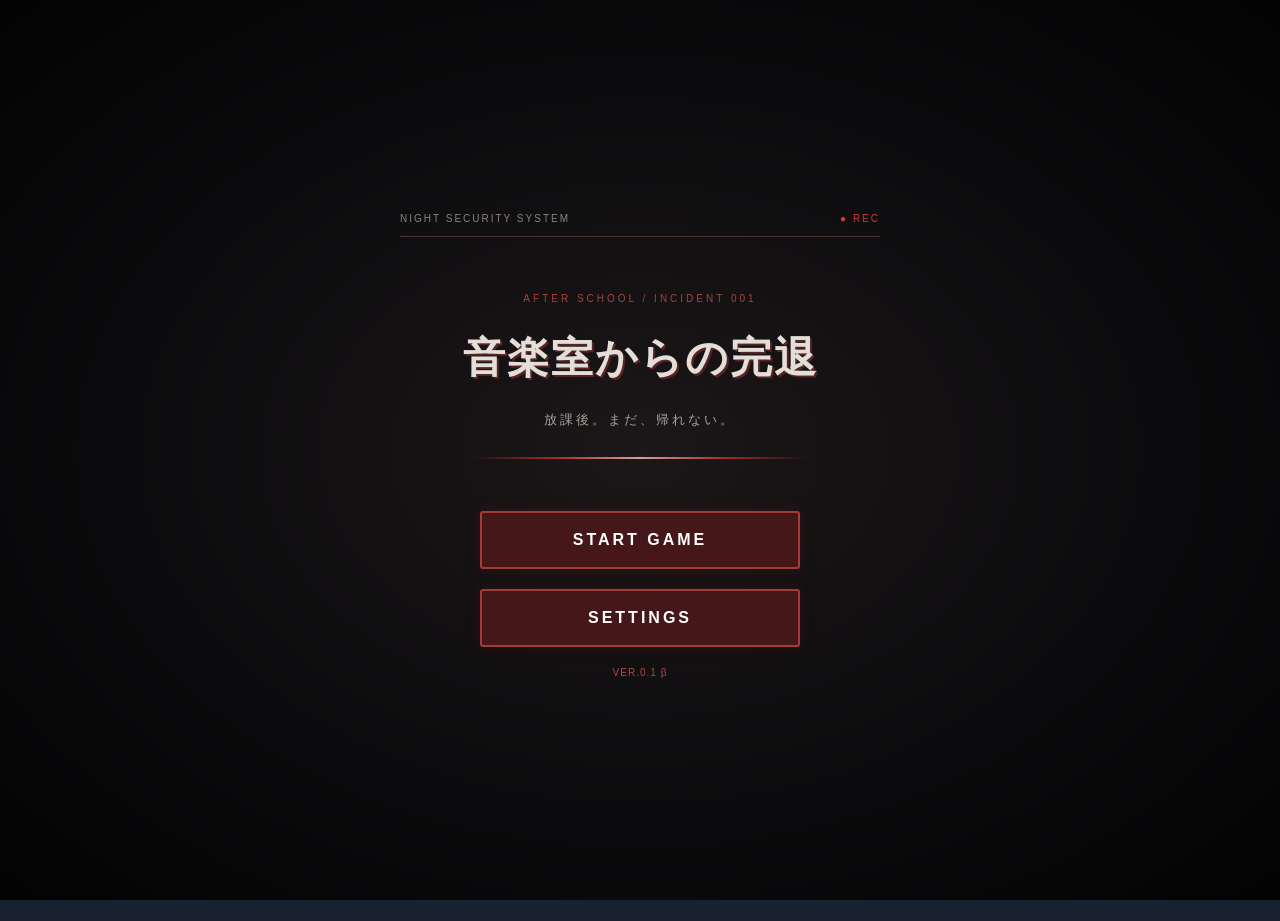
==== index.html @ 1cfb4c9e "Release ver.0.1" ====
<!DOCTYPE html>
<html lang="ja">
<head>
  <meta charset="UTF-8">
  <meta name="viewport" content="width=device-width, initial-scale=1.0">
  <title>音楽室からの完退</title>
  <link rel="stylesheet" href="style.css">
</head>
<body>

  <!-- タイトル画面 -->
  <section id="title-screen">
    <div class="title-content">
      <div class="security-header">
        <span>NIGHT SECURITY SYSTEM</span>
        <span class="rec">● REC</span>
      </div>

      <div class="title-main">
        <p class="incident">AFTER SCHOOL / INCIDENT 001</p>
        <h1 data-i18n="title">音楽室からの完退</h1>
        <p class="subtitle" data-i18n="subtitle">
          放課後。まだ、帰れない。
        </p>
        <div class="red-line"></div>
      </div>

      <button id="to-instructions-button" data-i18n="start">
        START GAME
      </button>
      <button id="settings-button">SETTINGS</button>

      <p class="version">VER.0.1 β</p>
    </div>
  </section>

  <!-- 操作説明画面 -->
  <section id="instructions-screen" style="display:none">
    <div class="title-content">
      <div class="security-header">
        <span data-i18n="briefing">MISSION BRIEFING</span>
        <span class="rec">● REC</span>
      </div>

      <div class="title-main">
        <p class="incident">MISSION 001 / AFTER SCHOOL</p>
        <h1 data-i18n="mission">退校準備</h1>
        <p class="subtitle" data-i18n="missionSubtitle">
          校内の確認を完了せよ。
        </p>
        <div class="red-line"></div>
      </div>

      <div class="warning-box">
        <p class="warning-title" data-i18n="controlsTitle">
          【操作方法】
        </p>
        <p data-i18n="moveHelp">◀ ▶：移動</p>
        <p data-i18n="inspectHelp">調べる：設備の不備を確認</p>
        <p data-i18n="fixHelp">不備を直す：見つけた不備を修正</p>
        <p data-i18n="goalHelp">目標：すべての不備を解消して玄関へ</p>
      </div>

      <button id="start-button" data-i18n="begin">
        ▶ GAME START
      </button>
      <p class="version">VER.0.1 β / GOOD LUCK</p>
    </div>
  </section>

  <!-- 設定画面 -->
  <section id="settings-screen" style="display:none">
    <div class="title-content">
      <div class="security-header">
        <span>NIGHT SECURITY SYSTEM</span>
        <span class="rec">● REC</span>
      </div>

      <h1>SETTINGS</h1>
      <p data-i18n="languageLabel">LANGUAGE / 言語</p>

      <div class="language-buttons">
        <button id="japanese-button">日本語</button>
        <button id="english-button">English</button>
      </div>

      <p id="language-status"></p>
      <button id="back-to-title-button" data-i18n="back">
        BACK
      </button>
    </div>
  </section>

  <!-- ゲーム本編 -->
  <main class="game">
    <h1 data-i18n="gameTitle">完退</h1>
    <div id="timer">残り時間：05:00</div>
    <p id="message" data-i18n="initialMessage">
      音楽室。設備を確認して、完退を目指そう。
    </p>

    <!-- 教室 -->
    <div class="room music-room" id="room">
      <div class="equipment window" id="window">
        <img id="window-image"
             src="assets/window_open.png" alt="開いている窓">
      </div>

      <div class="equipment light" id="light">
        <img id="light-image"
             src="assets/light.png" alt="電気">
      </div>

      <div class="desk" id="desk">
        <img id="desk-image"
             src="assets/desk_false.png" alt="机と椅子">
      </div>

      <div class="player" id="player">
        <img src="assets/player.png" alt="プレイヤー">
      </div>
    </div>

    <!-- 廊下 -->
    <div id="hallway-scene" hidden>
      <div id="hallway-viewport">
        <div id="hallway-world">
          <div class="entrance" id="entrance">
            <span data-i18n="entrance">玄関</span>
          </div>

          <div class="hall-door" style="left:250px">
            <span data-i18n="classroom1">普通教室1</span>
          </div>
          <div class="hall-door" style="left:600px">
            <span data-i18n="classroom2">普通教室2</span>
          </div>
          <div class="hall-door" style="left:950px">
            <span data-i18n="classroom3">普通教室3</span>
          </div>

          <div id="hall-player">
            <img src="assets/player.png" alt="プレイヤー">
          </div>
        </div>
      </div>
    </div>

    <!-- エリア移動 -->
    <div class="area-controls">
      <button id="enter-hallway" data-i18n="toHallway">
        廊下へ出る
      </button>
      <button id="enter-classroom" hidden data-i18n="enterClassroom">
        教室に入る
      </button>
      <button id="exit-school-button" hidden data-i18n="exitSchool">
        玄関から完退する
      </button>
      <button id="restart-button" hidden data-i18n="restart">
        もう一度プレイ
      </button>
    </div>

    <!-- 移動 -->
    <div class="controls">
      <button id="left-button" data-i18n="left">◀ 左</button>
      <button id="right-button" data-i18n="right">右 ▶</button>
    </div>

    <button id="inspect-button" class="inspect" data-i18n="inspect">
      調べる
    </button>
    <button id="fix-button" class="fix" hidden data-i18n="fix">
      不備を直す
    </button>

    <p id="result"></p>
  </main>

  <script src="script.js"></script>
</body>
</html>
---- style.css ----
* {
  box-sizing: border-box;
}

body {
  margin: 0;
  min-height: 100vh;
  background: #18212f;
  color: white;
  font-family: sans-serif;
}

.game {
  width: 92%;
  max-width: 500px;
  margin: 20px auto;
  text-align: center;
}

h1 {
  color: #f4d58d;
}
  
.room {
  height: 280px;
  min-height: 280px;
  max-height: 280px;
  position: relative;
  overflow: hidden;

  /* 壁・床・境目 */
  background:
    linear-gradient(
      to bottom,
      transparent 0 69%,
      #8b6547 69% 71%,
      transparent 71%
    ),
    linear-gradient(
      to bottom,
      #e8dfce 0 70%,
      #c99b70 70% 100%
    );

  border: 5px solid #8b6b45;
  border-radius: 8px;
  flex-shrink: 0;
}

.equipment {
  position: absolute;
  top: 200px;
  display: flex;
  flex-direction: column;
  gap: 6px;
  width: 80px;
  padding: 10px 4px;
  border: 2px solid #4b5563;
  border-radius: 6px;
  background: #f8fafc;
  color: #18212f;
  font-weight: bold;
}

.window {
  left: 5%;
  top: 60px;
  width: 128px;
  padding: 0;
  border: none;
  border-radius: 0;
  background: transparent;
}

.window img {
  display: block;
  width: 128px;
  height: 128px;
  object-fit: contain;
  image-rendering: pixelated;
}

.light {
  right: 0%;
  top: 90px;
  width: 110px;
  padding: 0;
  border: none;
  border-radius: 0;
  background: transparent;
}

.light img {
  display: block;
  width: 64px;
  height: 64px;
  object-fit: contain;
  image-rendering: pixelated;
}

.desk {
  position: absolute;
  top: 135px;
  left: 30%;
  padding: 15px;
  border-radius: 5px;
}

.desk img {
  display: block;
  width: 60%;
  height: 60%;
  object-fit: contain;
}

.player {
  position: absolute;
  bottom: 0;
  left: 0;
  width: 64px;
  height: 64px;
  transform-origin: center;
  will-change: transform;
  user-select: none;
  -webkit-user-select: none;
}

.player img {
  display: block;
  width: 100%;
  height: 100%;
  image-rendering: pixelated;
  pointer-events: none;
}

.controls {
  display: flex;
  gap: 12px;
  margin: 12px 0;
}

button {
  min-height: 48px;
  padding: 12px;
  border: none;
  border-radius: 8px;
  background: #e6b85c;
  color: #18212f;
  font-size: 16px;
  font-weight: bold;
  touch-action: none;
}

.controls button {
  flex: 1;
}

.inspect,
.fix {
  width: 100%;
  margin-top: 8px;
}

.inspect {
  background: #8bd3dd;
}

.fix {
  background: #a7e3a1;
}

button:disabled {
  opacity: 0.5;
}

/* 歩いているときのアニメーション */
.player.walking {
  animation: walk 0.22s infinite alternate ease-in-out;
}

@keyframes walk {
  from {
    translate: 0 0;
  }
  to {
    translate: 0 -5px;
  }
}

/* 消灯したとき、教室全体を少し暗くする */
.room.dark {
  filter: brightness(0.7);
}

/* 消灯した電気も暗くする */
.light img.off {
  filter: brightness(0.7);
}

/* 電気を消したら机も暗くする */
.room.dark .desk img {
  filter: brightness(0.7);
}

.room-switch {
  display: flex;
  align-items: center;
  justify-content: space-between;
  gap: 6px;
  margin: 10px 0;
}

.room-switch button {
  flex: 1;
  padding: 8px 4px;
  font-size: 13px;
}

#room-name {
  white-space: nowrap;
  font-weight: bold;
}

/* 廊下の画面 */
#hallway-scene[hidden] {
  display: none;
}

#hallway-viewport {
  width: 100%;
  height: 280px;
  overflow: hidden;
  position: relative;
  border: 5px solid #8b6b45;
  border-radius: 8px;
  background: #e8dfce;
}

/* 横に長い廊下 */
#hallway-world {
  position: relative;
  width: 1400px;
  height: 100%;
  background:
    linear-gradient(
      to bottom,
      #e8dfce 0 68%,
      #8b6547 68% 71%,
      #c99b70 71% 100%
    );
}

/* 教室の入口 */
.hall-door {
  position: absolute;
  top: 55px;
  width: 100px;
  height: 135px;
  border: 5px solid #805b3a;
  border-bottom: 10px solid #805b3a;
  background: #b78b60;
  display: flex;
  align-items: center;
  justify-content: center;
  text-align: center;
}

/* 入口のラベル */
.hall-door span {
  font-size: 12px;
  font-weight: bold;
  color: #18212f;
}

/* 廊下のプレイヤー */
#hall-player {
  position: absolute;
  left: 30px;
  bottom: 0;
  width: 64px;
  height: 64px;
  z-index: 2;
  will-change: transform;
}

#hall-player img {
  width: 100%;
  height: 100%;
  display: block;
  image-rendering: pixelated;
  pointer-events: none;
}

/* 廊下の歩行アニメーション */
#hall-player.walking {
  animation: walk 0.22s infinite alternate ease-in-out;
}

.area-controls {
  display: flex;
  gap: 8px;
  margin: 10px 0;
}

.area-controls button {
  flex: 1;
  font-size: 14px;
}

/* ボタン用のスペースを常に確保する */
.area-controls {
  display: flex;
  gap: 8px;
  margin: 10px 0;
  min-height: 44px;
  align-items: flex-start;
}

/* 非表示でもボタンの場所を残す */
.area-controls button[hidden] {
  display: block;
  visibility: hidden;
  pointer-events: none;
}

/* ボタンの高さをそろえる */
.area-controls button {
  flex: 1;
  min-height: 44px;
  box-sizing: border-box;
}


/* 教室の出口 */
#classroom-door {
  position: absolute;
  right: 12px;
  bottom: 0;
  width: 52px;
  height: 100px;
  box-sizing: border-box;
  background: #9b7048;
  border: 4px solid #67452f;
  border-bottom: 0;
  display: flex;
  align-items: center;
  justify-content: center;
  z-index: 1;
  pointer-events: none;
}

#classroom-door span {
  color: #fff0d5;
  font-size: 11px;
  font-weight: bold;
  writing-mode: vertical-rl;
}

/* 音楽室の基本背景 */
.room.music-room {
  background:
    linear-gradient(
      to bottom,
      transparent 0 69%,
      #72533f 69% 71%,
      transparent 71%
    ),
    linear-gradient(
      to bottom,
      #d8d5c9 0 70%,
      #a9805d 70% 100%
    );
}

/* 玄関 */
.entrance {
  position: absolute;
  left: 1240px;
  top: 45px;
  width: 110px;
  height: 145px;
  border: 5px solid #60452f;
  border-bottom: 10px solid #60452f;
  background: #8b6547;
  display: flex;
  align-items: center;
  justify-content: center;
  text-align: center;
  box-sizing: border-box;
}

.entrance span {
  color: #fff4d6;
  font-size: 16px;
  font-weight: bold;
}

/* ===== ホラー風タイトル画面 ===== */

#title-screen {
  position: fixed;
  inset: 0;
  z-index: 9999;

  display: flex;
  align-items: center;
  justify-content: center;

  box-sizing: border-box;
  padding: 24px;
  overflow-y: auto;

  background:
    radial-gradient(
      ellipse at center,
      #1c1718 0%,
      #0b0b0d 58%,
      #030304 100%
    );

  color: #e8e5df;
}

.title-content {
  width: 100%;
  max-width: 480px;
  margin: auto;
  font-family: sans-serif;
}

/* 上部の監視システム表示 */

.security-header {
  display: flex;
  justify-content: space-between;
  align-items: center;

  padding-bottom: 12px;
  border-bottom: 1px solid #493031;

  color: #88847f;
  font-size: 10px;
  letter-spacing: 2px;
}

.rec {
  color: #d33b35;
  animation: rec-blink 1.5s infinite;
}

@keyframes rec-blink {
  50% {
    opacity: 0.35;
  }
}

/* タイトル */

.title-main {
  text-align: center;
  padding: 46px 0 32px;
}

.incident {
  color: #a8433d;
  font-size: 10px;
  letter-spacing: 3px;
}

#title-screen h1 {
  margin: 22px 0;
  font-size: clamp(28px, 8vw, 42px);
  line-height: 1.5;
  letter-spacing: 2px;
  font-weight: 900;

  color: #e3dfd8;
  text-shadow: 2px 2px 0 #572323;
}

#title-screen .subtitle {
  color: #a6a09a;
  font-size: 13px;
  letter-spacing: 3px;
}

.red-line {
  width: 70%;
  height: 2px;
  margin: 28px auto 0;

  background: linear-gradient(
    90deg,
    transparent,
    #a42c2c,
    #d3a09a,
    #a42c2c,
    transparent
  );
}

/* 警告文 */

.warning-box {
  padding: 16px;
  border: 1px solid #4c2929;
  background: rgba(35, 16, 17, 0.65);

  font-size: 12px;
  line-height: 1.8;
  color: #bcb5ae;
}

.warning-box p {
  margin: 4px 0;
}

.warning-box .warning-title {
  margin-bottom: 10px;
  color: #c94b43;
  letter-spacing: 2px;
  font-weight: bold;
}

/* スタートボタン */

#start-button {
  display: block;
  width: 100%;
  box-sizing: border-box;

  margin: 24px 0 20px;
  padding: 17px 12px;

  border: 1px solid #91403a;
  border-radius: 2px;

  background: linear-gradient(
    90deg,
    #401516,
    #6c2020,
    #401516
  );

  color: #f2e9e4;
  font-size: 15px;
  letter-spacing: 3px;
  font-weight: bold;

  cursor: pointer;
  transition: background 0.2s;
}

#start-button:active {
  background: #8d2a29;
}

/* バージョン表記 */

#title-screen .version {
  text-align: center;
  color: #a94b44;
  font-size: 10px;
  letter-spacing: 1px;
}

#title-screen .version span {
  color: #6e6965;
}

/* スマホ画面が低い場合 */

@media (max-height: 600px) {
  .title-main {
    padding: 20px 0;
  }

  #title-screen h1 {
    margin: 12px 0;
  }

  .red-line {
    margin-top: 16px;
  }
}

/* 操作説明画面 */
#instructions-screen {
  position: fixed;
  inset: 0;
  z-index: 9998;

  display: flex;
  align-items: center;
  justify-content: center;

  box-sizing: border-box;
  padding: 24px;
  overflow-y: auto;

  background:
    radial-gradient(
      ellipse at center,
      #1c1718 0%,
      #0b0b0d 58%,
      #030304 100%
    );

  color: #e8e5df;
}

/* どちらの画面も同じ幅にする */
#title-screen .title-content,
#instructions-screen .title-content {
  width: 100%;
  max-width: 480px;
  margin: auto;
}

/* ゲーム開始前は本編を隠す */
body:not(.game-started) #room,
body:not(.game-started) #hallway-scene {
  visibility: hidden;
}
/* 画面切り替えボタンの強制スタイル */
#to-instructions-button,
#start-button {
  display: block;
  width: 100%;
  max-width: 320px;
  min-height: 58px;
  margin: 28px auto;
  padding: 16px;

  box-sizing: border-box;
  border: 2px solid #a33b36;
  border-radius: 3px;

  background: #451718;
  color: #ffffff;

  font-size: 16px;
  font-weight: bold;
  letter-spacing: 3px;
  text-align: center;

  cursor: pointer;
  box-shadow: 0 0 15px rgba(150, 25, 25, 0.2);
}

#to-instructions-button:active,
#start-button:active {
  background: #8d2929;
}

/* 設定画面 */
#settings-screen {
  position: fixed;
  inset: 0;
  z-index: 10000;

  display: flex;
  align-items: center;
  justify-content: center;

  padding: 24px;
  box-sizing: border-box;

  color: #eee;
  text-align: center;
  background:
    radial-gradient(ellipse at center, #301010 0%, #080808 75%);
}

#settings-screen h1 {
  color: #d9d9d9;
  letter-spacing: 5px;
}

#settings-screen p {
  margin: 24px 0;
  letter-spacing: 2px;
}

.language-buttons {
  display: flex;
  justify-content: center;
  gap: 12px;
  flex-wrap: wrap;
}

#settings-screen button {
  min-width: 120px;
  min-height: 48px;
  padding: 12px 18px;

  border: 1px solid #a33b36;
  border-radius: 3px;

  color: #fff;
  background: #351313;

  font-size: 15px;
  font-weight: bold;
  letter-spacing: 1px;
}

#settings-screen button:active {
  background: #8d2929;
}

/* 選択中の言語 */
#settings-screen button.selected {
  border: 2px solid #ff7770;
  background: #702020;
  box-shadow: 0 0 12px #8d292955;
}

/* タイトル画面のボタンを統一 */
#title-screen #to-instructions-button,
#title-screen #settings-button {
  display: block;
  width: 100%;
  max-width: 320px;
  min-height: 58px;
  margin: 20px auto;
  padding: 16px;

  box-sizing: border-box;
  border: 2px solid #a33b36;
  border-radius: 3px;

  background: #451718;
  color: #ffffff;

  font-size: 16px;
  font-weight: bold;
  letter-spacing: 3px;
  text-align: center;
  cursor: pointer;

  box-shadow: 0 0 15px rgba(150, 25, 25, 0.2);
}

#title-screen #to-instructions-button:active,
#title-screen #settings-button:active {
  background: #8d2929;
}

/* 多言語表示の調整 */
#instructions-screen,
#settings-screen {
  overflow-y: auto;
}

#instructions-screen h1,
#settings-screen h1 {
  color: #e3dfd8;
  overflow-wrap: anywhere;
}

#instructions-screen .title-content,
#settings-screen .title-content {
  width: 100%;
  max-width: 480px;
}

#instructions-screen .warning-box {
  overflow-wrap: anywhere;
}

#settings-screen button.selected {
  border: 2px solid #ff7770;
  background: #702020;
}

#title-screen #settings-button {
  display: block;
  width: 100%;
  max-width: 320px;
  min-height: 58px;
  margin: 20px auto;
  padding: 16px;
  border: 2px solid #a33b36;
  border-radius: 3px;
  background: #451718;
  color: white;
  font-size: 16px;
  font-weight: bold;
  letter-spacing: 3px;
}

#timer {
  font-size: 1.4rem;
  font-weight: bold;
  color: #e3dfd8;
  text-align: center;
  margin: 10px 0;
  font-variant-numeric: tabular-nums;
}

#timer.time-warning {
  color: #ff5555;
  animation: timer-pulse 0.8s steps(2, end) infinite;
}

@keyframes timer-pulse {
  50% {
    opacity: 0.45;
  }
}
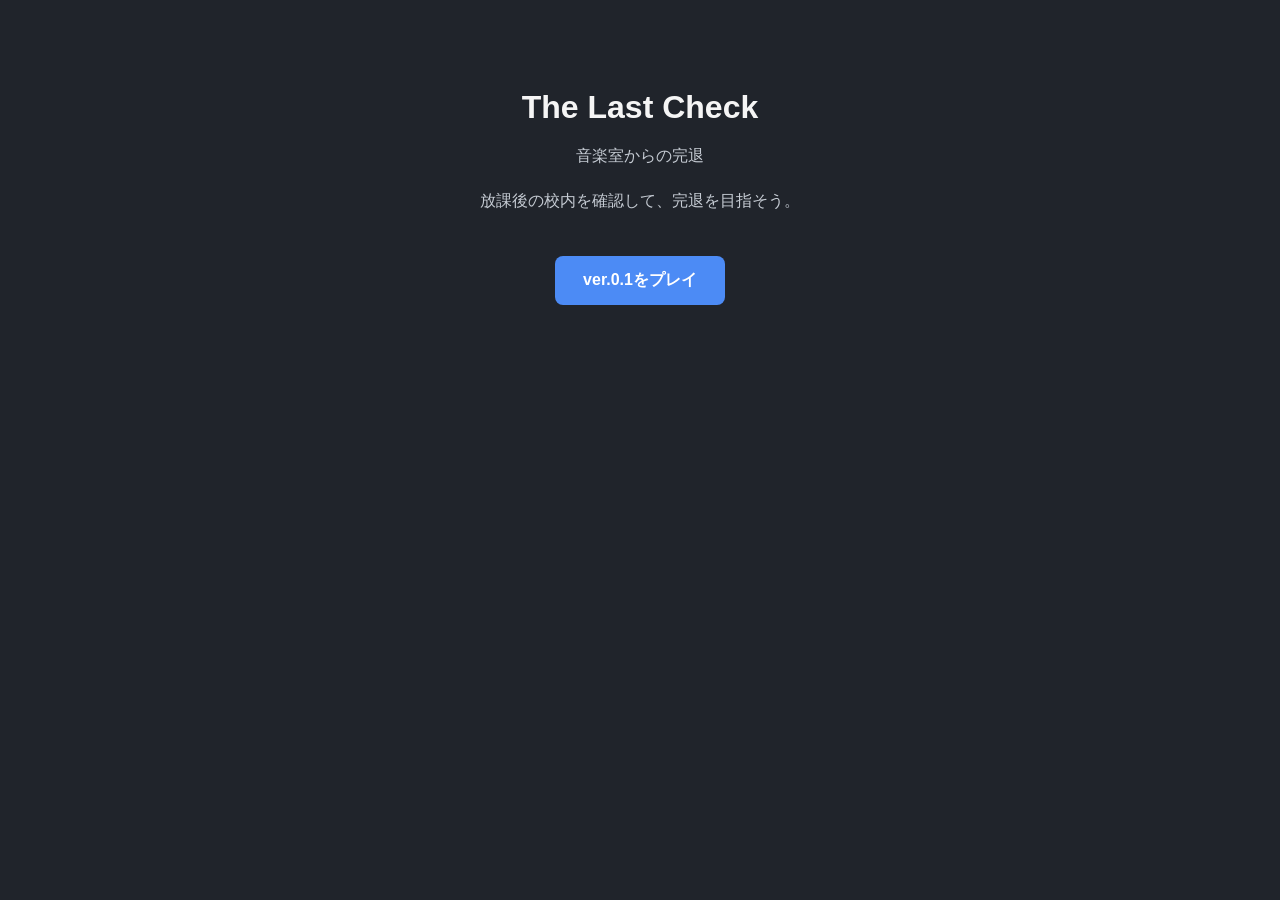
==== commit 1892faf1: "index.html の作成 入口" ====
--- a/index.html
+++ b/index.html
@@ -1,183 +1,51 @@
+
 <!DOCTYPE html>
 <html lang="ja">
 <head>
   <meta charset="UTF-8">
   <meta name="viewport" content="width=device-width, initial-scale=1.0">
-  <title>音楽室からの完退</title>
-  <link rel="stylesheet" href="style.css">
+  <title>The Last Check | ゲーム入口</title>
+  <style>
+    body {
+      font-family: sans-serif;
+      background: #20242b;
+      color: #f5f5f5;
+      text-align: center;
+      padding: 60px 20px;
+    }
+
+    h1 {
+      margin-bottom: 10px;
+    }
+
+    p {
+      color: #c5cbd3;
+      line-height: 1.8;
+    }
+
+    a {
+      display: inline-block;
+      margin-top: 24px;
+      padding: 14px 28px;
+      background: #4c8bf5;
+      color: white;
+      text-decoration: none;
+      border-radius: 8px;
+      font-weight: bold;
+    }
+
+    a:hover {
+      background: #326bd1;
+    }
+  </style>
 </head>
 <body>
+  <h1>The Last Check</h1>
+  <p>音楽室からの完退</p>
+  <p>放課後の校内を確認して、完退を目指そう。</p>
 
-  <!-- タイトル画面 -->
-  <section id="title-screen">
-    <div class="title-content">
-      <div class="security-header">
-        <span>NIGHT SECURITY SYSTEM</span>
-        <span class="rec">● REC</span>
-      </div>
-
-      <div class="title-main">
-        <p class="incident">AFTER SCHOOL / INCIDENT 001</p>
-        <h1 data-i18n="title">音楽室からの完退</h1>
-        <p class="subtitle" data-i18n="subtitle">
-          放課後。まだ、帰れない。
-        </p>
-        <div class="red-line"></div>
-      </div>
-
-      <button id="to-instructions-button" data-i18n="start">
-        START GAME
-      </button>
-      <button id="settings-button">SETTINGS</button>
-
-      <p class="version">VER.0.1 β</p>
-    </div>
-  </section>
-
-  <!-- 操作説明画面 -->
-  <section id="instructions-screen" style="display:none">
-    <div class="title-content">
-      <div class="security-header">
-        <span data-i18n="briefing">MISSION BRIEFING</span>
-        <span class="rec">● REC</span>
-      </div>
-
-      <div class="title-main">
-        <p class="incident">MISSION 001 / AFTER SCHOOL</p>
-        <h1 data-i18n="mission">退校準備</h1>
-        <p class="subtitle" data-i18n="missionSubtitle">
-          校内の確認を完了せよ。
-        </p>
-        <div class="red-line"></div>
-      </div>
-
-      <div class="warning-box">
-        <p class="warning-title" data-i18n="controlsTitle">
-          【操作方法】
-        </p>
-        <p data-i18n="moveHelp">◀ ▶：移動</p>
-        <p data-i18n="inspectHelp">調べる：設備の不備を確認</p>
-        <p data-i18n="fixHelp">不備を直す：見つけた不備を修正</p>
-        <p data-i18n="goalHelp">目標：すべての不備を解消して玄関へ</p>
-      </div>
-
-      <button id="start-button" data-i18n="begin">
-        ▶ GAME START
-      </button>
-      <p class="version">VER.0.1 β / GOOD LUCK</p>
-    </div>
-  </section>
-
-  <!-- 設定画面 -->
-  <section id="settings-screen" style="display:none">
-    <div class="title-content">
-      <div class="security-header">
-        <span>NIGHT SECURITY SYSTEM</span>
-        <span class="rec">● REC</span>
-      </div>
-
-      <h1>SETTINGS</h1>
-      <p data-i18n="languageLabel">LANGUAGE / 言語</p>
-
-      <div class="language-buttons">
-        <button id="japanese-button">日本語</button>
-        <button id="english-button">English</button>
-      </div>
-
-      <p id="language-status"></p>
-      <button id="back-to-title-button" data-i18n="back">
-        BACK
-      </button>
-    </div>
-  </section>
-
-  <!-- ゲーム本編 -->
-  <main class="game">
-    <h1 data-i18n="gameTitle">完退</h1>
-    <div id="timer">残り時間：05:00</div>
-    <p id="message" data-i18n="initialMessage">
-      音楽室。設備を確認して、完退を目指そう。
-    </p>
-
-    <!-- 教室 -->
-    <div class="room music-room" id="room">
-      <div class="equipment window" id="window">
-        <img id="window-image"
-             src="assets/window_open.png" alt="開いている窓">
-      </div>
-
-      <div class="equipment light" id="light">
-        <img id="light-image"
-             src="assets/light.png" alt="電気">
-      </div>
-
-      <div class="desk" id="desk">
-        <img id="desk-image"
-             src="assets/desk_false.png" alt="机と椅子">
-      </div>
-
-      <div class="player" id="player">
-        <img src="assets/player.png" alt="プレイヤー">
-      </div>
-    </div>
-
-    <!-- 廊下 -->
-    <div id="hallway-scene" hidden>
-      <div id="hallway-viewport">
-        <div id="hallway-world">
-          <div class="entrance" id="entrance">
-            <span data-i18n="entrance">玄関</span>
-          </div>
-
-          <div class="hall-door" style="left:250px">
-            <span data-i18n="classroom1">普通教室1</span>
-          </div>
-          <div class="hall-door" style="left:600px">
-            <span data-i18n="classroom2">普通教室2</span>
-          </div>
-          <div class="hall-door" style="left:950px">
-            <span data-i18n="classroom3">普通教室3</span>
-          </div>
-
-          <div id="hall-player">
-            <img src="assets/player.png" alt="プレイヤー">
-          </div>
-        </div>
-      </div>
-    </div>
-
-    <!-- エリア移動 -->
-    <div class="area-controls">
-      <button id="enter-hallway" data-i18n="toHallway">
-        廊下へ出る
-      </button>
-      <button id="enter-classroom" hidden data-i18n="enterClassroom">
-        教室に入る
-      </button>
-      <button id="exit-school-button" hidden data-i18n="exitSchool">
-        玄関から完退する
-      </button>
-      <button id="restart-button" hidden data-i18n="restart">
-        もう一度プレイ
-      </button>
-    </div>
-
-    <!-- 移動 -->
-    <div class="controls">
-      <button id="left-button" data-i18n="left">◀ 左</button>
-      <button id="right-button" data-i18n="right">右 ▶</button>
-    </div>
-
-    <button id="inspect-button" class="inspect" data-i18n="inspect">
-      調べる
-    </button>
-    <button id="fix-button" class="fix" hidden data-i18n="fix">
-      不備を直す
-    </button>
-
-    <p id="result"></p>
-  </main>
-
-  <script src="script.js"></script>
+  <a href="./The-Last-Check-ver-0.1/index.html">
+    ver.0.1をプレイ
+  </a>
 </body>
 </html>
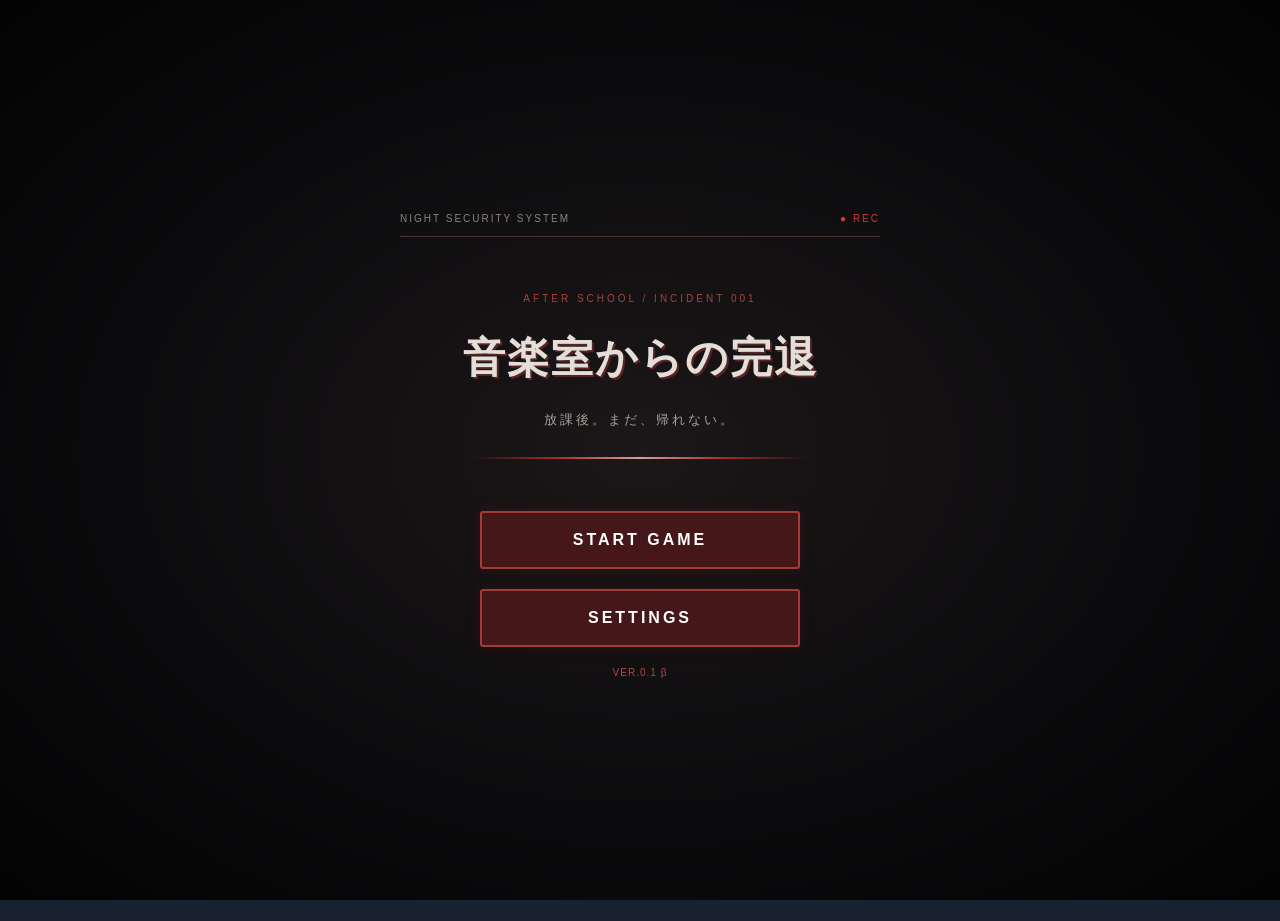
==== commit 723e990c: "Add files via upload" ====
--- a/index.html
+++ b/index.html
@@ -1,51 +1,183 @@
-
 <!DOCTYPE html>
 <html lang="ja">
 <head>
   <meta charset="UTF-8">
   <meta name="viewport" content="width=device-width, initial-scale=1.0">
-  <title>The Last Check | ゲーム入口</title>
-  <style>
-    body {
-      font-family: sans-serif;
-      background: #20242b;
-      color: #f5f5f5;
-      text-align: center;
-      padding: 60px 20px;
-    }
-
-    h1 {
-      margin-bottom: 10px;
-    }
-
-    p {
-      color: #c5cbd3;
-      line-height: 1.8;
-    }
-
-    a {
-      display: inline-block;
-      margin-top: 24px;
-      padding: 14px 28px;
-      background: #4c8bf5;
-      color: white;
-      text-decoration: none;
-      border-radius: 8px;
-      font-weight: bold;
-    }
-
-    a:hover {
-      background: #326bd1;
-    }
-  </style>
+  <title>音楽室からの完退</title>
+  <link rel="stylesheet" href="style.css">
 </head>
 <body>
-  <h1>The Last Check</h1>
-  <p>音楽室からの完退</p>
-  <p>放課後の校内を確認して、完退を目指そう。</p>
 
-  <a href="./The-Last-Check-ver-0.1/index.html">
-    ver.0.1をプレイ
-  </a>
+  <!-- タイトル画面 -->
+  <section id="title-screen">
+    <div class="title-content">
+      <div class="security-header">
+        <span>NIGHT SECURITY SYSTEM</span>
+        <span class="rec">● REC</span>
+      </div>
+
+      <div class="title-main">
+        <p class="incident">AFTER SCHOOL / INCIDENT 001</p>
+        <h1 data-i18n="title">音楽室からの完退</h1>
+        <p class="subtitle" data-i18n="subtitle">
+          放課後。まだ、帰れない。
+        </p>
+        <div class="red-line"></div>
+      </div>
+
+      <button id="to-instructions-button" data-i18n="start">
+        START GAME
+      </button>
+      <button id="settings-button">SETTINGS</button>
+
+      <p class="version">VER.0.1 β</p>
+    </div>
+  </section>
+
+  <!-- 操作説明画面 -->
+  <section id="instructions-screen" style="display:none">
+    <div class="title-content">
+      <div class="security-header">
+        <span data-i18n="briefing">MISSION BRIEFING</span>
+        <span class="rec">● REC</span>
+      </div>
+
+      <div class="title-main">
+        <p class="incident">MISSION 001 / AFTER SCHOOL</p>
+        <h1 data-i18n="mission">退校準備</h1>
+        <p class="subtitle" data-i18n="missionSubtitle">
+          校内の確認を完了せよ。
+        </p>
+        <div class="red-line"></div>
+      </div>
+
+      <div class="warning-box">
+        <p class="warning-title" data-i18n="controlsTitle">
+          【操作方法】
+        </p>
+        <p data-i18n="moveHelp">◀ ▶：移動</p>
+        <p data-i18n="inspectHelp">調べる：設備の不備を確認</p>
+        <p data-i18n="fixHelp">不備を直す：見つけた不備を修正</p>
+        <p data-i18n="goalHelp">目標：すべての不備を解消して玄関へ</p>
+      </div>
+
+      <button id="start-button" data-i18n="begin">
+        ▶ GAME START
+      </button>
+      <p class="version">VER.0.1 β / GOOD LUCK</p>
+    </div>
+  </section>
+
+  <!-- 設定画面 -->
+  <section id="settings-screen" style="display:none">
+    <div class="title-content">
+      <div class="security-header">
+        <span>NIGHT SECURITY SYSTEM</span>
+        <span class="rec">● REC</span>
+      </div>
+
+      <h1>SETTINGS</h1>
+      <p data-i18n="languageLabel">LANGUAGE / 言語</p>
+
+      <div class="language-buttons">
+        <button id="japanese-button">日本語</button>
+        <button id="english-button">English</button>
+      </div>
+
+      <p id="language-status"></p>
+      <button id="back-to-title-button" data-i18n="back">
+        BACK
+      </button>
+    </div>
+  </section>
+
+  <!-- ゲーム本編 -->
+  <main class="game">
+    <h1 data-i18n="gameTitle">完退</h1>
+    <div id="timer">残り時間：05:00</div>
+    <p id="message" data-i18n="initialMessage">
+      音楽室。設備を確認して、完退を目指そう。
+    </p>
+
+    <!-- 教室 -->
+    <div class="room music-room" id="room">
+      <div class="equipment window" id="window">
+        <img id="window-image"
+             src="assets/window_open.png" alt="開いている窓">
+      </div>
+
+      <div class="equipment light" id="light">
+        <img id="light-image"
+             src="assets/light.png" alt="電気">
+      </div>
+
+      <div class="desk" id="desk">
+        <img id="desk-image"
+             src="assets/desk_false.png" alt="机と椅子">
+      </div>
+
+      <div class="player" id="player">
+        <img src="assets/player.png" alt="プレイヤー">
+      </div>
+    </div>
+
+    <!-- 廊下 -->
+    <div id="hallway-scene" hidden>
+      <div id="hallway-viewport">
+        <div id="hallway-world">
+          <div class="entrance" id="entrance">
+            <span data-i18n="entrance">玄関</span>
+          </div>
+
+          <div class="hall-door" style="left:250px">
+            <span data-i18n="classroom1">普通教室1</span>
+          </div>
+          <div class="hall-door" style="left:600px">
+            <span data-i18n="classroom2">普通教室2</span>
+          </div>
+          <div class="hall-door" style="left:950px">
+            <span data-i18n="classroom3">普通教室3</span>
+          </div>
+
+          <div id="hall-player">
+            <img src="assets/player.png" alt="プレイヤー">
+          </div>
+        </div>
+      </div>
+    </div>
+
+    <!-- エリア移動 -->
+    <div class="area-controls">
+      <button id="enter-hallway" data-i18n="toHallway">
+        廊下へ出る
+      </button>
+      <button id="enter-classroom" hidden data-i18n="enterClassroom">
+        教室に入る
+      </button>
+      <button id="exit-school-button" hidden data-i18n="exitSchool">
+        玄関から完退する
+      </button>
+      <button id="restart-button" hidden data-i18n="restart">
+        もう一度プレイ
+      </button>
+    </div>
+
+    <!-- 移動 -->
+    <div class="controls">
+      <button id="left-button" data-i18n="left">◀ 左</button>
+      <button id="right-button" data-i18n="right">右 ▶</button>
+    </div>
+
+    <button id="inspect-button" class="inspect" data-i18n="inspect">
+      調べる
+    </button>
+    <button id="fix-button" class="fix" hidden data-i18n="fix">
+      不備を直す
+    </button>
+
+    <p id="result"></p>
+  </main>
+
+  <script src="script.js"></script>
 </body>
 </html>
--- a/style.css
+++ b/style.css
@@ -0,0 +1,811 @@
+* {
+  box-sizing: border-box;
+}
+
+body {
+  margin: 0;
+  min-height: 100vh;
+  background: #18212f;
+  color: white;
+  font-family: sans-serif;
+}
+
+.game {
+  width: 92%;
+  max-width: 500px;
+  margin: 20px auto;
+  text-align: center;
+}
+
+h1 {
+  color: #f4d58d;
+}
+  
+.room {
+  height: 280px;
+  min-height: 280px;
+  max-height: 280px;
+  position: relative;
+  overflow: hidden;
+
+  /* 壁・床・境目 */
+  background:
+    linear-gradient(
+      to bottom,
+      transparent 0 69%,
+      #8b6547 69% 71%,
+      transparent 71%
+    ),
+    linear-gradient(
+      to bottom,
+      #e8dfce 0 70%,
+      #c99b70 70% 100%
+    );
+
+  border: 5px solid #8b6b45;
+  border-radius: 8px;
+  flex-shrink: 0;
+}
+
+.equipment {
+  position: absolute;
+  top: 200px;
+  display: flex;
+  flex-direction: column;
+  gap: 6px;
+  width: 80px;
+  padding: 10px 4px;
+  border: 2px solid #4b5563;
+  border-radius: 6px;
+  background: #f8fafc;
+  color: #18212f;
+  font-weight: bold;
+}
+
+.window {
+  left: 5%;
+  top: 60px;
+  width: 128px;
+  padding: 0;
+  border: none;
+  border-radius: 0;
+  background: transparent;
+}
+
+.window img {
+  display: block;
+  width: 128px;
+  height: 128px;
+  object-fit: contain;
+  image-rendering: pixelated;
+}
+
+.light {
+  right: 0%;
+  top: 90px;
+  width: 110px;
+  padding: 0;
+  border: none;
+  border-radius: 0;
+  background: transparent;
+}
+
+.light img {
+  display: block;
+  width: 64px;
+  height: 64px;
+  object-fit: contain;
+  image-rendering: pixelated;
+}
+
+.desk {
+  position: absolute;
+  top: 135px;
+  left: 30%;
+  padding: 15px;
+  border-radius: 5px;
+}
+
+.desk img {
+  display: block;
+  width: 60%;
+  height: 60%;
+  object-fit: contain;
+}
+
+.player {
+  position: absolute;
+  bottom: 0;
+  left: 0;
+  width: 64px;
+  height: 64px;
+  transform-origin: center;
+  will-change: transform;
+  user-select: none;
+  -webkit-user-select: none;
+}
+
+.player img {
+  display: block;
+  width: 100%;
+  height: 100%;
+  image-rendering: pixelated;
+  pointer-events: none;
+}
+
+.controls {
+  display: flex;
+  gap: 12px;
+  margin: 12px 0;
+}
+
+button {
+  min-height: 48px;
+  padding: 12px;
+  border: none;
+  border-radius: 8px;
+  background: #e6b85c;
+  color: #18212f;
+  font-size: 16px;
+  font-weight: bold;
+  touch-action: none;
+}
+
+.controls button {
+  flex: 1;
+}
+
+.inspect,
+.fix {
+  width: 100%;
+  margin-top: 8px;
+}
+
+.inspect {
+  background: #8bd3dd;
+}
+
+.fix {
+  background: #a7e3a1;
+}
+
+button:disabled {
+  opacity: 0.5;
+}
+
+/* 歩いているときのアニメーション */
+.player.walking {
+  animation: walk 0.22s infinite alternate ease-in-out;
+}
+
+@keyframes walk {
+  from {
+    translate: 0 0;
+  }
+  to {
+    translate: 0 -5px;
+  }
+}
+
+/* 消灯したとき、教室全体を少し暗くする */
+.room.dark {
+  filter: brightness(0.7);
+}
+
+/* 消灯した電気も暗くする */
+.light img.off {
+  filter: brightness(0.7);
+}
+
+/* 電気を消したら机も暗くする */
+.room.dark .desk img {
+  filter: brightness(0.7);
+}
+
+.room-switch {
+  display: flex;
+  align-items: center;
+  justify-content: space-between;
+  gap: 6px;
+  margin: 10px 0;
+}
+
+.room-switch button {
+  flex: 1;
+  padding: 8px 4px;
+  font-size: 13px;
+}
+
+#room-name {
+  white-space: nowrap;
+  font-weight: bold;
+}
+
+/* 廊下の画面 */
+#hallway-scene[hidden] {
+  display: none;
+}
+
+#hallway-viewport {
+  width: 100%;
+  height: 280px;
+  overflow: hidden;
+  position: relative;
+  border: 5px solid #8b6b45;
+  border-radius: 8px;
+  background: #e8dfce;
+}
+
+/* 横に長い廊下 */
+#hallway-world {
+  position: relative;
+  width: 1400px;
+  height: 100%;
+  background:
+    linear-gradient(
+      to bottom,
+      #e8dfce 0 68%,
+      #8b6547 68% 71%,
+      #c99b70 71% 100%
+    );
+}
+
+/* 教室の入口 */
+.hall-door {
+  position: absolute;
+  top: 55px;
+  width: 100px;
+  height: 135px;
+  border: 5px solid #805b3a;
+  border-bottom: 10px solid #805b3a;
+  background: #b78b60;
+  display: flex;
+  align-items: center;
+  justify-content: center;
+  text-align: center;
+}
+
+/* 入口のラベル */
+.hall-door span {
+  font-size: 12px;
+  font-weight: bold;
+  color: #18212f;
+}
+
+/* 廊下のプレイヤー */
+#hall-player {
+  position: absolute;
+  left: 30px;
+  bottom: 0;
+  width: 64px;
+  height: 64px;
+  z-index: 2;
+  will-change: transform;
+}
+
+#hall-player img {
+  width: 100%;
+  height: 100%;
+  display: block;
+  image-rendering: pixelated;
+  pointer-events: none;
+}
+
+/* 廊下の歩行アニメーション */
+#hall-player.walking {
+  animation: walk 0.22s infinite alternate ease-in-out;
+}
+
+.area-controls {
+  display: flex;
+  gap: 8px;
+  margin: 10px 0;
+}
+
+.area-controls button {
+  flex: 1;
+  font-size: 14px;
+}
+
+/* ボタン用のスペースを常に確保する */
+.area-controls {
+  display: flex;
+  gap: 8px;
+  margin: 10px 0;
+  min-height: 44px;
+  align-items: flex-start;
+}
+
+/* 非表示でもボタンの場所を残す */
+.area-controls button[hidden] {
+  display: block;
+  visibility: hidden;
+  pointer-events: none;
+}
+
+/* ボタンの高さをそろえる */
+.area-controls button {
+  flex: 1;
+  min-height: 44px;
+  box-sizing: border-box;
+}
+
+
+/* 教室の出口 */
+#classroom-door {
+  position: absolute;
+  right: 12px;
+  bottom: 0;
+  width: 52px;
+  height: 100px;
+  box-sizing: border-box;
+  background: #9b7048;
+  border: 4px solid #67452f;
+  border-bottom: 0;
+  display: flex;
+  align-items: center;
+  justify-content: center;
+  z-index: 1;
+  pointer-events: none;
+}
+
+#classroom-door span {
+  color: #fff0d5;
+  font-size: 11px;
+  font-weight: bold;
+  writing-mode: vertical-rl;
+}
+
+/* 音楽室の基本背景 */
+.room.music-room {
+  background:
+    linear-gradient(
+      to bottom,
+      transparent 0 69%,
+      #72533f 69% 71%,
+      transparent 71%
+    ),
+    linear-gradient(
+      to bottom,
+      #d8d5c9 0 70%,
+      #a9805d 70% 100%
+    );
+}
+
+/* 玄関 */
+.entrance {
+  position: absolute;
+  left: 1240px;
+  top: 45px;
+  width: 110px;
+  height: 145px;
+  border: 5px solid #60452f;
+  border-bottom: 10px solid #60452f;
+  background: #8b6547;
+  display: flex;
+  align-items: center;
+  justify-content: center;
+  text-align: center;
+  box-sizing: border-box;
+}
+
+.entrance span {
+  color: #fff4d6;
+  font-size: 16px;
+  font-weight: bold;
+}
+
+/* ===== ホラー風タイトル画面 ===== */
+
+#title-screen {
+  position: fixed;
+  inset: 0;
+  z-index: 9999;
+
+  display: flex;
+  align-items: center;
+  justify-content: center;
+
+  box-sizing: border-box;
+  padding: 24px;
+  overflow-y: auto;
+
+  background:
+    radial-gradient(
+      ellipse at center,
+      #1c1718 0%,
+      #0b0b0d 58%,
+      #030304 100%
+    );
+
+  color: #e8e5df;
+}
+
+.title-content {
+  width: 100%;
+  max-width: 480px;
+  margin: auto;
+  font-family: sans-serif;
+}
+
+/* 上部の監視システム表示 */
+
+.security-header {
+  display: flex;
+  justify-content: space-between;
+  align-items: center;
+
+  padding-bottom: 12px;
+  border-bottom: 1px solid #493031;
+
+  color: #88847f;
+  font-size: 10px;
+  letter-spacing: 2px;
+}
+
+.rec {
+  color: #d33b35;
+  animation: rec-blink 1.5s infinite;
+}
+
+@keyframes rec-blink {
+  50% {
+    opacity: 0.35;
+  }
+}
+
+/* タイトル */
+
+.title-main {
+  text-align: center;
+  padding: 46px 0 32px;
+}
+
+.incident {
+  color: #a8433d;
+  font-size: 10px;
+  letter-spacing: 3px;
+}
+
+#title-screen h1 {
+  margin: 22px 0;
+  font-size: clamp(28px, 8vw, 42px);
+  line-height: 1.5;
+  letter-spacing: 2px;
+  font-weight: 900;
+
+  color: #e3dfd8;
+  text-shadow: 2px 2px 0 #572323;
+}
+
+#title-screen .subtitle {
+  color: #a6a09a;
+  font-size: 13px;
+  letter-spacing: 3px;
+}
+
+.red-line {
+  width: 70%;
+  height: 2px;
+  margin: 28px auto 0;
+
+  background: linear-gradient(
+    90deg,
+    transparent,
+    #a42c2c,
+    #d3a09a,
+    #a42c2c,
+    transparent
+  );
+}
+
+/* 警告文 */
+
+.warning-box {
+  padding: 16px;
+  border: 1px solid #4c2929;
+  background: rgba(35, 16, 17, 0.65);
+
+  font-size: 12px;
+  line-height: 1.8;
+  color: #bcb5ae;
+}
+
+.warning-box p {
+  margin: 4px 0;
+}
+
+.warning-box .warning-title {
+  margin-bottom: 10px;
+  color: #c94b43;
+  letter-spacing: 2px;
+  font-weight: bold;
+}
+
+/* スタートボタン */
+
+#start-button {
+  display: block;
+  width: 100%;
+  box-sizing: border-box;
+
+  margin: 24px 0 20px;
+  padding: 17px 12px;
+
+  border: 1px solid #91403a;
+  border-radius: 2px;
+
+  background: linear-gradient(
+    90deg,
+    #401516,
+    #6c2020,
+    #401516
+  );
+
+  color: #f2e9e4;
+  font-size: 15px;
+  letter-spacing: 3px;
+  font-weight: bold;
+
+  cursor: pointer;
+  transition: background 0.2s;
+}
+
+#start-button:active {
+  background: #8d2a29;
+}
+
+/* バージョン表記 */
+
+#title-screen .version {
+  text-align: center;
+  color: #a94b44;
+  font-size: 10px;
+  letter-spacing: 1px;
+}
+
+#title-screen .version span {
+  color: #6e6965;
+}
+
+/* スマホ画面が低い場合 */
+
+@media (max-height: 600px) {
+  .title-main {
+    padding: 20px 0;
+  }
+
+  #title-screen h1 {
+    margin: 12px 0;
+  }
+
+  .red-line {
+    margin-top: 16px;
+  }
+}
+
+/* 操作説明画面 */
+#instructions-screen {
+  position: fixed;
+  inset: 0;
+  z-index: 9998;
+
+  display: flex;
+  align-items: center;
+  justify-content: center;
+
+  box-sizing: border-box;
+  padding: 24px;
+  overflow-y: auto;
+
+  background:
+    radial-gradient(
+      ellipse at center,
+      #1c1718 0%,
+      #0b0b0d 58%,
+      #030304 100%
+    );
+
+  color: #e8e5df;
+}
+
+/* どちらの画面も同じ幅にする */
+#title-screen .title-content,
+#instructions-screen .title-content {
+  width: 100%;
+  max-width: 480px;
+  margin: auto;
+}
+
+/* ゲーム開始前は本編を隠す */
+body:not(.game-started) #room,
+body:not(.game-started) #hallway-scene {
+  visibility: hidden;
+}
+/* 画面切り替えボタンの強制スタイル */
+#to-instructions-button,
+#start-button {
+  display: block;
+  width: 100%;
+  max-width: 320px;
+  min-height: 58px;
+  margin: 28px auto;
+  padding: 16px;
+
+  box-sizing: border-box;
+  border: 2px solid #a33b36;
+  border-radius: 3px;
+
+  background: #451718;
+  color: #ffffff;
+
+  font-size: 16px;
+  font-weight: bold;
+  letter-spacing: 3px;
+  text-align: center;
+
+  cursor: pointer;
+  box-shadow: 0 0 15px rgba(150, 25, 25, 0.2);
+}
+
+#to-instructions-button:active,
+#start-button:active {
+  background: #8d2929;
+}
+
+/* 設定画面 */
+#settings-screen {
+  position: fixed;
+  inset: 0;
+  z-index: 10000;
+
+  display: flex;
+  align-items: center;
+  justify-content: center;
+
+  padding: 24px;
+  box-sizing: border-box;
+
+  color: #eee;
+  text-align: center;
+  background:
+    radial-gradient(ellipse at center, #301010 0%, #080808 75%);
+}
+
+#settings-screen h1 {
+  color: #d9d9d9;
+  letter-spacing: 5px;
+}
+
+#settings-screen p {
+  margin: 24px 0;
+  letter-spacing: 2px;
+}
+
+.language-buttons {
+  display: flex;
+  justify-content: center;
+  gap: 12px;
+  flex-wrap: wrap;
+}
+
+#settings-screen button {
+  min-width: 120px;
+  min-height: 48px;
+  padding: 12px 18px;
+
+  border: 1px solid #a33b36;
+  border-radius: 3px;
+
+  color: #fff;
+  background: #351313;
+
+  font-size: 15px;
+  font-weight: bold;
+  letter-spacing: 1px;
+}
+
+#settings-screen button:active {
+  background: #8d2929;
+}
+
+/* 選択中の言語 */
+#settings-screen button.selected {
+  border: 2px solid #ff7770;
+  background: #702020;
+  box-shadow: 0 0 12px #8d292955;
+}
+
+/* タイトル画面のボタンを統一 */
+#title-screen #to-instructions-button,
+#title-screen #settings-button {
+  display: block;
+  width: 100%;
+  max-width: 320px;
+  min-height: 58px;
+  margin: 20px auto;
+  padding: 16px;
+
+  box-sizing: border-box;
+  border: 2px solid #a33b36;
+  border-radius: 3px;
+
+  background: #451718;
+  color: #ffffff;
+
+  font-size: 16px;
+  font-weight: bold;
+  letter-spacing: 3px;
+  text-align: center;
+  cursor: pointer;
+
+  box-shadow: 0 0 15px rgba(150, 25, 25, 0.2);
+}
+
+#title-screen #to-instructions-button:active,
+#title-screen #settings-button:active {
+  background: #8d2929;
+}
+
+/* 多言語表示の調整 */
+#instructions-screen,
+#settings-screen {
+  overflow-y: auto;
+}
+
+#instructions-screen h1,
+#settings-screen h1 {
+  color: #e3dfd8;
+  overflow-wrap: anywhere;
+}
+
+#instructions-screen .title-content,
+#settings-screen .title-content {
+  width: 100%;
+  max-width: 480px;
+}
+
+#instructions-screen .warning-box {
+  overflow-wrap: anywhere;
+}
+
+#settings-screen button.selected {
+  border: 2px solid #ff7770;
+  background: #702020;
+}
+
+#title-screen #settings-button {
+  display: block;
+  width: 100%;
+  max-width: 320px;
+  min-height: 58px;
+  margin: 20px auto;
+  padding: 16px;
+  border: 2px solid #a33b36;
+  border-radius: 3px;
+  background: #451718;
+  color: white;
+  font-size: 16px;
+  font-weight: bold;
+  letter-spacing: 3px;
+}
+
+#timer {
+  font-size: 1.4rem;
+  font-weight: bold;
+  color: #e3dfd8;
+  text-align: center;
+  margin: 10px 0;
+  font-variant-numeric: tabular-nums;
+}
+
+#timer.time-warning {
+  color: #ff5555;
+  animation: timer-pulse 0.8s steps(2, end) infinite;
+}
+
+@keyframes timer-pulse {
+  50% {
+    opacity: 0.45;
+  }
+}
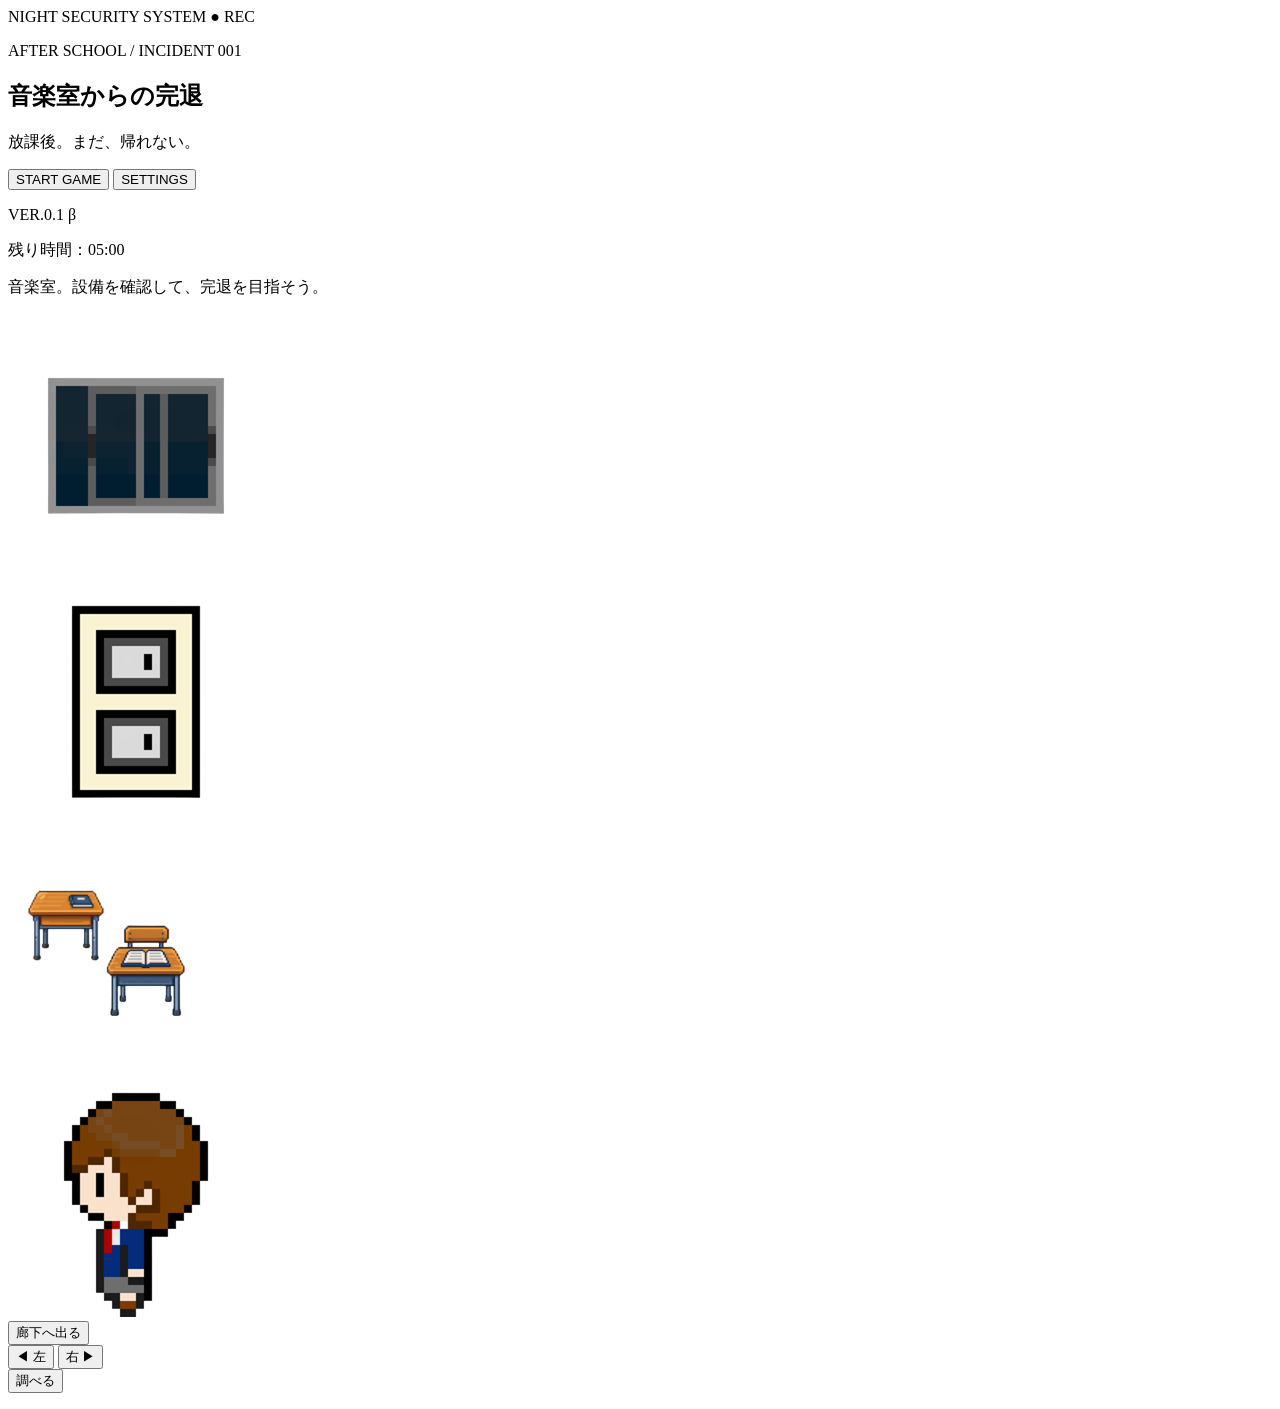
==== commit 00e25f4c: "Add files via upload" ====
--- a/index.html
+++ b/index.html
@@ -4,7 +4,12 @@
   <meta charset="UTF-8">
   <meta name="viewport" content="width=device-width, initial-scale=1.0">
   <title>音楽室からの完退</title>
-  <link rel="stylesheet" href="style.css">
+  <link rel="stylesheet" href="css/base.css">
+<link rel="stylesheet" href="css/title.css">
+<link rel="stylesheet" href="css/game.css">
+<link rel="stylesheet" href="css/equipment.css">
+<link rel="stylesheet" href="css/player.css">
+<link rel="stylesheet" href="css/events.css">
 </head>
 <body>
 
@@ -93,7 +98,6 @@
 
   <!-- ゲーム本編 -->
   <main class="game">
-    <h1 data-i18n="gameTitle">完退</h1>
     <div id="timer">残り時間：05:00</div>
     <p id="message" data-i18n="initialMessage">
       音楽室。設備を確認して、完退を目指そう。
@@ -139,12 +143,18 @@
             <span data-i18n="classroom3">普通教室3</span>
           </div>
 
-          <div id="hall-player">
-            <img src="assets/player.png" alt="プレイヤー">
-          </div>
-        </div>
-      </div>
-    </div>
+  <!-- 管理員さん -->
+  <div id="administrator">
+  <img src="assets/administrator.png" alt="管理員さん">
+  <span id="administrator-warning" hidden>見つかった！</span>
+  </div>
+
+  <div id="hall-player">
+  <img src="assets/player.png" alt="プレイヤー">
+  </div>
+  </div>
+  </div>
+  </div>
 
     <!-- エリア移動 -->
     <div class="area-controls">
@@ -177,7 +187,12 @@
 
     <p id="result"></p>
   </main>
-
-  <script src="script.js"></script>
+  <script src="js/main.js"></script>
+<script src="js/player.js"></script>
+<script src="js/rooms.js"></script>
+<script src="js/equipment.js"></script>
+<script src="js/game.js"></script>
+<script src="js/ui.js"></script>
+<script src="js/administrator.js"></script>
 </body>
 </html>
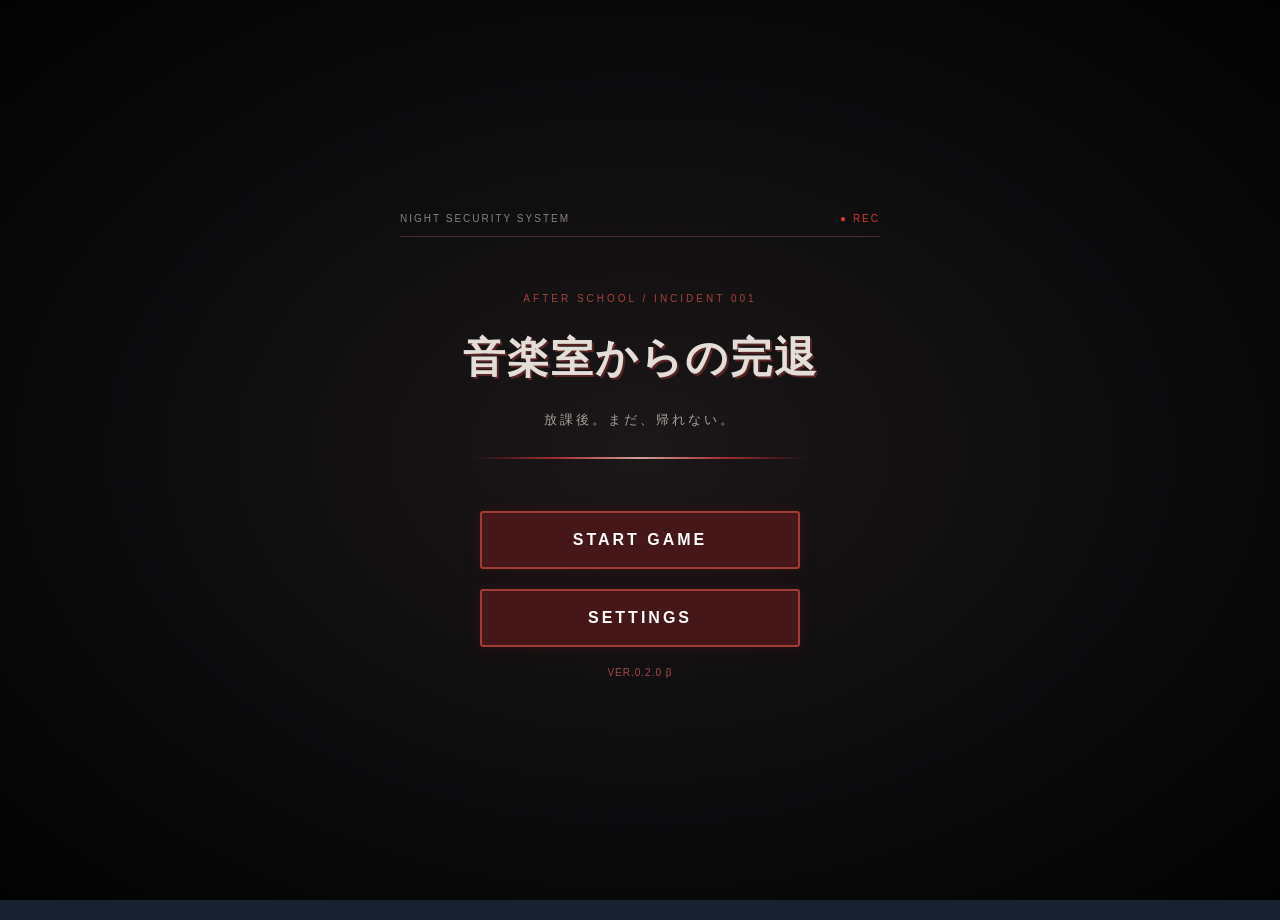
==== commit 7d86819f: "Update version number in index.html to 0.2.0" ====
--- a/index.html
+++ b/index.html
@@ -35,7 +35,7 @@
       </button>
       <button id="settings-button">SETTINGS</button>
 
-      <p class="version">VER.0.1 β</p>
+      <p class="version">VER.0.2.0 β</p>
     </div>
   </section>
 
@@ -49,7 +49,7 @@
 
       <div class="title-main">
         <p class="incident">MISSION 001 / AFTER SCHOOL</p>
-        <h1 data-i18n="mission">退校準備</h1>
+        <h1 data-i18n="mission">完退準備</h1>
         <p class="subtitle" data-i18n="missionSubtitle">
           校内の確認を完了せよ。
         </p>
@@ -69,7 +69,7 @@
       <button id="start-button" data-i18n="begin">
         ▶ GAME START
       </button>
-      <p class="version">VER.0.1 β / GOOD LUCK</p>
+      <p class="version">VER.0.2.0 β / GOOD LUCK</p>
     </div>
   </section>
 
@@ -195,4 +195,4 @@
 <script src="js/ui.js"></script>
 <script src="js/administrator.js"></script>
 </body>
-</html>+</html>
--- a/css/base.css
+++ b/css/base.css
@@ -0,0 +1,52 @@
+* {
+  box-sizing: border-box;
+}
+
+#TEXT {
+  white-space: pre-line;
+}
+
+body {
+  margin: 0;
+  min-height: 100vh;
+  background: #18212f;
+  color: white;
+  font-family: sans-serif;
+}
+
+.game {
+  width: 92%;
+  max-width: 500px;
+  margin: 20px auto;
+  text-align: center;
+}
+
+h1 {
+  color: #f4d58d;
+}
+
+.controls {
+  display: flex;
+  gap: 12px;
+  margin: 12px 0;
+}
+
+button {
+  min-height: 48px;
+  padding: 12px;
+  border: none;
+  border-radius: 8px;
+  background: #e6b85c;
+  color: #18212f;
+  font-size: 16px;
+  font-weight: bold;
+  touch-action: none;
+}
+
+.controls button {
+  flex: 1;
+}
+
+button:disabled {
+  opacity: 0.5;
+}
--- a/css/title.css
+++ b/css/title.css
@@ -0,0 +1,394 @@
+/* ===== ホラー風タイトル画面 ===== */
+
+#title-screen {
+  position: fixed;
+  inset: 0;
+  z-index: 9999;
+
+  display: flex;
+  align-items: center;
+  justify-content: center;
+
+  box-sizing: border-box;
+  padding: 24px;
+  overflow-y: auto;
+
+  background:
+    radial-gradient(
+      ellipse at center,
+      #1c1718 0%,
+      #0b0b0d 58%,
+      #030304 100%
+    );
+
+  color: #e8e5df;
+}
+
+.title-content {
+  width: 100%;
+  max-width: 480px;
+  margin: auto;
+  font-family: sans-serif;
+}
+
+/* 上部の監視システム表示 */
+
+.security-header {
+  display: flex;
+  justify-content: space-between;
+  align-items: center;
+
+  padding-bottom: 12px;
+  border-bottom: 1px solid #493031;
+
+  color: #88847f;
+  font-size: 10px;
+  letter-spacing: 2px;
+}
+
+.rec {
+  color: #d33b35;
+  animation: rec-blink 1.5s infinite;
+}
+
+@keyframes rec-blink {
+  50% {
+    opacity: 0.35;
+  }
+}
+
+/* タイトル */
+
+.title-main {
+  text-align: center;
+  padding: 46px 0 32px;
+}
+
+.incident {
+  color: #a8433d;
+  font-size: 10px;
+  letter-spacing: 3px;
+}
+
+#title-screen h1 {
+  margin: 22px 0;
+  font-size: clamp(28px, 8vw, 42px);
+  line-height: 1.5;
+  letter-spacing: 2px;
+  font-weight: 900;
+
+  color: #e3dfd8;
+  text-shadow: 2px 2px 0 #572323;
+}
+
+#title-screen .subtitle {
+  color: #a6a09a;
+  font-size: 13px;
+  letter-spacing: 3px;
+}
+
+.red-line {
+  width: 70%;
+  height: 2px;
+  margin: 28px auto 0;
+
+  background: linear-gradient(
+    90deg,
+    transparent,
+    #a42c2c,
+    #d3a09a,
+    #a42c2c,
+    transparent
+  );
+}
+
+/* 警告文 */
+
+.warning-box {
+  padding: 16px;
+  border: 1px solid #4c2929;
+  background: rgba(35, 16, 17, 0.65);
+
+  font-size: 12px;
+  line-height: 1.8;
+  color: #bcb5ae;
+}
+
+.warning-box p {
+  margin: 4px 0;
+}
+
+.warning-box .warning-title {
+  margin-bottom: 10px;
+  color: #c94b43;
+  letter-spacing: 2px;
+  font-weight: bold;
+}
+
+/* スタートボタン */
+
+#start-button {
+  display: block;
+  width: 100%;
+  box-sizing: border-box;
+
+  margin: 24px 0 20px;
+  padding: 17px 12px;
+
+  border: 1px solid #91403a;
+  border-radius: 2px;
+
+  background: linear-gradient(
+    90deg,
+    #401516,
+    #6c2020,
+    #401516
+  );
+
+  color: #f2e9e4;
+  font-size: 15px;
+  letter-spacing: 3px;
+  font-weight: bold;
+
+  cursor: pointer;
+  transition: background 0.2s;
+}
+
+#start-button:active {
+  background: #8d2a29;
+}
+
+/* バージョン表記 */
+
+#title-screen .version {
+  text-align: center;
+  color: #a94b44;
+  font-size: 10px;
+  letter-spacing: 1px;
+}
+
+#title-screen .version span {
+  color: #6e6965;
+}
+
+/* スマホ画面が低い場合 */
+
+@media (max-height: 600px) {
+  .title-main {
+    padding: 20px 0;
+  }
+
+  #title-screen h1 {
+    margin: 12px 0;
+  }
+
+  .red-line {
+    margin-top: 16px;
+  }
+}
+
+/* 操作説明画面 */
+#instructions-screen {
+  position: fixed;
+  inset: 0;
+  z-index: 9998;
+
+  display: flex;
+  align-items: center;
+  justify-content: center;
+
+  box-sizing: border-box;
+  padding: 24px;
+  overflow-y: auto;
+
+  background:
+    radial-gradient(
+      ellipse at center,
+      #1c1718 0%,
+      #0b0b0d 58%,
+      #030304 100%
+    );
+
+  color: #e8e5df;
+}
+
+/* どちらの画面も同じ幅にする */
+#title-screen .title-content,
+#instructions-screen .title-content {
+  width: 100%;
+  max-width: 480px;
+  margin: auto;
+}
+
+/* ゲーム開始前は本編を隠す */
+body:not(.game-started) #room,
+body:not(.game-started) #hallway-scene {
+  visibility: hidden;
+}
+/* 画面切り替えボタンの強制スタイル */
+#to-instructions-button,
+#start-button {
+  display: block;
+  width: 100%;
+  max-width: 320px;
+  min-height: 58px;
+  margin: 28px auto;
+  padding: 16px;
+
+  box-sizing: border-box;
+  border: 2px solid #a33b36;
+  border-radius: 3px;
+
+  background: #451718;
+  color: #ffffff;
+
+  font-size: 16px;
+  font-weight: bold;
+  letter-spacing: 3px;
+  text-align: center;
+
+  cursor: pointer;
+  box-shadow: 0 0 15px rgba(150, 25, 25, 0.2);
+}
+
+#to-instructions-button:active,
+#start-button:active {
+  background: #8d2929;
+}
+
+/* 設定画面 */
+#settings-screen {
+  position: fixed;
+  inset: 0;
+  z-index: 10000;
+
+  display: flex;
+  align-items: center;
+  justify-content: center;
+
+  padding: 24px;
+  box-sizing: border-box;
+
+  color: #eee;
+  text-align: center;
+  background:
+    radial-gradient(ellipse at center, #301010 0%, #080808 75%);
+}
+
+#settings-screen h1 {
+  color: #d9d9d9;
+  letter-spacing: 5px;
+}
+
+#settings-screen p {
+  margin: 24px 0;
+  letter-spacing: 2px;
+}
+
+.language-buttons {
+  display: flex;
+  justify-content: center;
+  gap: 12px;
+  flex-wrap: wrap;
+}
+
+#settings-screen button {
+  min-width: 120px;
+  min-height: 48px;
+  padding: 12px 18px;
+
+  border: 1px solid #a33b36;
+  border-radius: 3px;
+
+  color: #fff;
+  background: #351313;
+
+  font-size: 15px;
+  font-weight: bold;
+  letter-spacing: 1px;
+}
+
+#settings-screen button:active {
+  background: #8d2929;
+}
+
+/* 選択中の言語 */
+#settings-screen button.selected {
+  border: 2px solid #ff7770;
+  background: #702020;
+  box-shadow: 0 0 12px #8d292955;
+}
+
+/* タイトル画面のボタンを統一 */
+#title-screen #to-instructions-button,
+#title-screen #settings-button {
+  display: block;
+  width: 100%;
+  max-width: 320px;
+  min-height: 58px;
+  margin: 20px auto;
+  padding: 16px;
+
+  box-sizing: border-box;
+  border: 2px solid #a33b36;
+  border-radius: 3px;
+
+  background: #451718;
+  color: #ffffff;
+
+  font-size: 16px;
+  font-weight: bold;
+  letter-spacing: 3px;
+  text-align: center;
+  cursor: pointer;
+
+  box-shadow: 0 0 15px rgba(150, 25, 25, 0.2);
+}
+
+#title-screen #to-instructions-button:active,
+#title-screen #settings-button:active {
+  background: #8d2929;
+}
+
+/* 多言語表示の調整 */
+#instructions-screen,
+#settings-screen {
+  overflow-y: auto;
+}
+
+#instructions-screen h1,
+#settings-screen h1 {
+  color: #e3dfd8;
+  overflow-wrap: anywhere;
+}
+
+#instructions-screen .title-content,
+#settings-screen .title-content {
+  width: 100%;
+  max-width: 480px;
+}
+
+#instructions-screen .warning-box {
+  overflow-wrap: anywhere;
+}
+
+#settings-screen button.selected {
+  border: 2px solid #ff7770;
+  background: #702020;
+}
+
+#title-screen #settings-button {
+  display: block;
+  width: 100%;
+  max-width: 320px;
+  min-height: 58px;
+  margin: 20px auto;
+  padding: 16px;
+  border: 2px solid #a33b36;
+  border-radius: 3px;
+  background: #451718;
+  color: white;
+  font-size: 16px;
+  font-weight: bold;
+  letter-spacing: 3px;
+}
--- a/css/game.css
+++ b/css/game.css
@@ -0,0 +1,341 @@
+.room {
+  height: 280px;
+  min-height: 280px;
+  max-height: 280px;
+  position: relative;
+  overflow: hidden;
+
+  /* 壁・床・境目 */
+  background:
+    linear-gradient(
+      to bottom,
+      transparent 0 69%,
+      #8b6547 69% 71%,
+      transparent 71%
+    ),
+    linear-gradient(
+      to bottom,
+      #e8dfce 0 70%,
+      #c99b70 70% 100%
+    );
+
+  border: 5px solid #8b6b45;
+  border-radius: 8px;
+  flex-shrink: 0;
+}
+
+.room-switch {
+  display: flex;
+  align-items: center;
+  justify-content: space-between;
+  gap: 6px;
+  margin: 10px 0;
+}
+
+.room-switch button {
+  flex: 1;
+  padding: 8px 4px;
+  font-size: 13px;
+}
+
+#room-name {
+  white-space: nowrap;
+  font-weight: bold;
+}
+
+/* 廊下の画面 */
+#hallway-scene[hidden] {
+  display: none;
+}
+
+#hallway-viewport {
+  width: 100%;
+  height: 280px;
+  overflow: hidden;
+  position: relative;
+  border: 5px solid #8b6b45;
+  border-radius: 8px;
+  background: #e8dfce;
+}
+
+/* 横に長い廊下 */
+#hallway-world {
+  position: relative;
+  width: 1400px;
+  height: 100%;
+  background:
+    linear-gradient(
+      to bottom,
+      #e8dfce 0 68%,
+      #8b6547 68% 71%,
+      #c99b70 71% 100%
+    );
+}
+
+/* 管理員さん */
+#administrator {
+  position: absolute;
+  left: 0;
+  bottom: 0;
+  width: 64px;
+  height: 64px;
+  z-index: 5;
+  transform-origin: center;
+  will-change: transform;
+  user-select: none;
+  -webkit-user-select: none;
+  pointer-events: none;
+}
+
+#administrator img {
+  display: block;
+  width: 100%;
+  height: 100%;
+  object-fit: contain;
+  image-rendering: pixelated;
+  pointer-events: none;
+}
+
+/* 管理員さんの歩行アニメーション */
+#administrator.walking {
+  animation: walk 0.22s infinite alternate ease-in-out;
+}
+
+/* 管理員さんの警告：サバイバルホラー風 */
+#administrator-warning {
+  position: absolute;
+  left: 50%;
+  bottom: calc(100% + 10px);
+
+  /* 文字の向きはJS側で調整 */
+  white-space: nowrap;
+  padding: 9px 13px;
+
+  background: linear-gradient(
+    180deg,
+    #260707 0%,
+    #100909 100%
+  );
+
+  color: #ff4545;
+  border: 1px solid #e52323;
+  border-left: 4px solid #ff2525;
+
+  font-family:
+    "Arial Black",
+    "Noto Sans JP",
+    sans-serif;
+  font-size: 13px;
+  font-weight: 900;
+  letter-spacing: 1.5px;
+
+  text-shadow:
+    0 0 4px #ff0000,
+    0 0 10px rgba(255, 0, 0, 0.65);
+
+  box-shadow:
+    0 0 5px rgba(255, 0, 0, 0.8),
+    0 0 14px rgba(180, 0, 0, 0.35),
+    inset 0 0 10px rgba(150, 0, 0, 0.2);
+
+  border-radius: 2px;
+  z-index: 10;
+  pointer-events: none;
+}
+
+/* 上部の警告ラベル */
+#administrator-warning::before {
+  content: "⚠ WARNING";
+  display: block;
+  margin-bottom: 4px;
+  padding-bottom: 4px;
+
+  color: #ff2525;
+  border-bottom: 1px solid #a51b1b;
+
+  font-size: 9px;
+  letter-spacing: 2px;
+}
+
+/* 警告文 */
+#administrator-warning {
+  line-height: 1.5;
+}
+
+/* 教室の入口 */
+.hall-door {
+  position: absolute;
+  top: 55px;
+  width: 100px;
+  height: 135px;
+  border: 5px solid #805b3a;
+  border-bottom: 10px solid #805b3a;
+  background: #b78b60;
+  display: flex;
+  align-items: center;
+  justify-content: center;
+  text-align: center;
+}
+
+/* 入口のラベル */
+.hall-door span {
+  font-size: 12px;
+  font-weight: bold;
+  color: #18212f;
+}
+
+.area-controls button {
+  flex: 1;
+  font-size: 14px;
+}
+
+/* ボタン用のスペースを常に確保する */
+.area-controls {
+  display: flex;
+  gap: 8px;
+  margin: 10px 0;
+  min-height: 44px;
+  align-items: flex-start;
+}
+
+/* 非表示でもボタンの場所を残す */
+.area-controls button[hidden] {
+  display: block;
+  visibility: hidden;
+  pointer-events: none;
+}
+
+/* ボタンの高さをそろえる */
+.area-controls button {
+  flex: 1;
+  min-height: 44px;
+  box-sizing: border-box;
+}
+
+/* 教室の出口 */
+#classroom-door {
+  position: absolute;
+  right: 12px;
+  bottom: 0;
+  width: 52px;
+  height: 100px;
+  box-sizing: border-box;
+  background: #9b7048;
+  border: 4px solid #67452f;
+  border-bottom: 0;
+  display: flex;
+  align-items: center;
+  justify-content: center;
+  z-index: 1;
+  pointer-events: none;
+}
+
+#classroom-door span {
+  color: #fff0d5;
+  font-size: 11px;
+  font-weight: bold;
+  writing-mode: vertical-rl;
+}
+
+/* 音楽室の基本背景 */
+.room.music-room {
+  background:
+    linear-gradient(
+      to bottom,
+      transparent 0 69%,
+      #72533f 69% 71%,
+      transparent 71%
+    ),
+    linear-gradient(
+      to bottom,
+      #d8d5c9 0 70%,
+      #a9805d 70% 100%
+    );
+}
+
+/* 玄関 */
+.entrance {
+  position: absolute;
+  left: 1240px;
+  top: 45px;
+  width: 110px;
+  height: 145px;
+  border: 5px solid #60452f;
+  border-bottom: 10px solid #60452f;
+  background: #8b6547;
+  display: flex;
+  align-items: center;
+  justify-content: center;
+  text-align: center;
+  box-sizing: border-box;
+}
+
+.entrance span {
+  color: #fff4d6;
+  font-size: 16px;
+  font-weight: bold;
+}
+
+#timer {
+  font-size: 1.4rem;
+  font-weight: bold;
+  color: #e3dfd8;
+  text-align: center;
+  margin: 10px 0;
+  font-variant-numeric: tabular-nums;
+}
+
+#timer.time-warning {
+  color: #ff5555;
+  animation: timer-pulse 0.8s steps(2, end) infinite;
+}
+
+@keyframes timer-pulse {
+  50% {
+    opacity: 0.45;
+  }
+}
+
+/* エリア移動ボタン */
+.area-controls {
+  display: flex;
+  flex-direction: column;
+  align-items: stretch;
+  gap: 10px;
+
+  width: 100%;
+  margin: 10px 0;
+  padding: 0;
+
+  box-sizing: border-box;
+}
+
+.area-controls button {
+  display: block;
+  flex: 0 0 auto;
+
+  width: 100%;
+  min-width: 100%;
+  max-width: 100%;
+  min-height: 56px;
+
+  margin: 0;
+  padding: 14px 12px;
+
+  box-sizing: border-box;
+  font-size: 16px;
+  line-height: 1.5;
+  white-space: normal;
+  overflow-wrap: anywhere;
+}
+
+/* 非表示ボタンは表示しない */
+.area-controls button[hidden] {
+  display: none !important;
+}
+
+#message {
+  min-height: 3em;
+  white-space: pre-line;
+  overflow-wrap: break-word;
+}
--- a/css/equipment.css
+++ b/css/equipment.css
@@ -0,0 +1,94 @@
+.equipment {
+  position: absolute;
+  top: 200px;
+  display: flex;
+  flex-direction: column;
+  gap: 6px;
+  width: 80px;
+  padding: 10px 4px;
+  border: 2px solid #4b5563;
+  border-radius: 6px;
+  background: #f8fafc;
+  color: #18212f;
+  font-weight: bold;
+}
+
+.window {
+  left: 5%;
+  top: 60px;
+  width: 128px;
+  padding: 0;
+  border: none;
+  border-radius: 0;
+  background: transparent;
+}
+
+.window img {
+  display: block;
+  width: 128px;
+  height: 128px;
+  object-fit: contain;
+  image-rendering: pixelated;
+}
+
+.light {
+  right: 0%;
+  top: 90px;
+  width: 110px;
+  padding: 0;
+  border: none;
+  border-radius: 0;
+  background: transparent;
+}
+
+.light img {
+  display: block;
+  width: 64px;
+  height: 64px;
+  object-fit: contain;
+  image-rendering: pixelated;
+}
+
+.desk {
+  position: absolute;
+  top: 135px;
+  left: 30%;
+  padding: 15px;
+  border-radius: 5px;
+}
+
+.desk img {
+  display: block;
+  width: 60%;
+  height: 60%;
+  object-fit: contain;
+}
+
+.inspect,
+.fix {
+  width: 100%;
+  margin-top: 8px;
+}
+
+.inspect {
+  background: #8bd3dd;
+}
+
+.fix {
+  background: #a7e3a1;
+}
+
+/* 消灯したとき、教室全体を少し暗くする */
+.room.dark {
+  filter: brightness(0.7);
+}
+
+/* 消灯した電気も暗くする */
+.light img.off {
+  filter: brightness(0.7);
+}
+
+/* 電気を消したら机も暗くする */
+.room.dark .desk img {
+  filter: brightness(0.7);
+}
--- a/css/player.css
+++ b/css/player.css
@@ -0,0 +1,57 @@
+.player {
+  position: absolute;
+  bottom: 0;
+  left: 0;
+  width: 64px;
+  height: 64px;
+  transform-origin: center;
+  will-change: transform;
+  user-select: none;
+  -webkit-user-select: none;
+}
+
+.player img {
+  display: block;
+  width: 100%;
+  height: 100%;
+  image-rendering: pixelated;
+  pointer-events: none;
+}
+
+/* 歩いているときのアニメーション */
+.player.walking {
+  animation: walk 0.22s infinite alternate ease-in-out;
+}
+
+@keyframes walk {
+  from {
+    translate: 0 0;
+  }
+  to {
+    translate: 0 -5px;
+  }
+}
+
+/* 廊下のプレイヤー */
+#hall-player {
+  position: absolute;
+  left: 30px;
+  bottom: 0;
+  width: 64px;
+  height: 64px;
+  z-index: 2;
+  will-change: transform;
+}
+
+#hall-player img {
+  width: 100%;
+  height: 100%;
+  display: block;
+  image-rendering: pixelated;
+  pointer-events: none;
+}
+
+/* 廊下の歩行アニメーション */
+#hall-player.walking {
+  animation: walk 0.22s infinite alternate ease-in-out;
+}
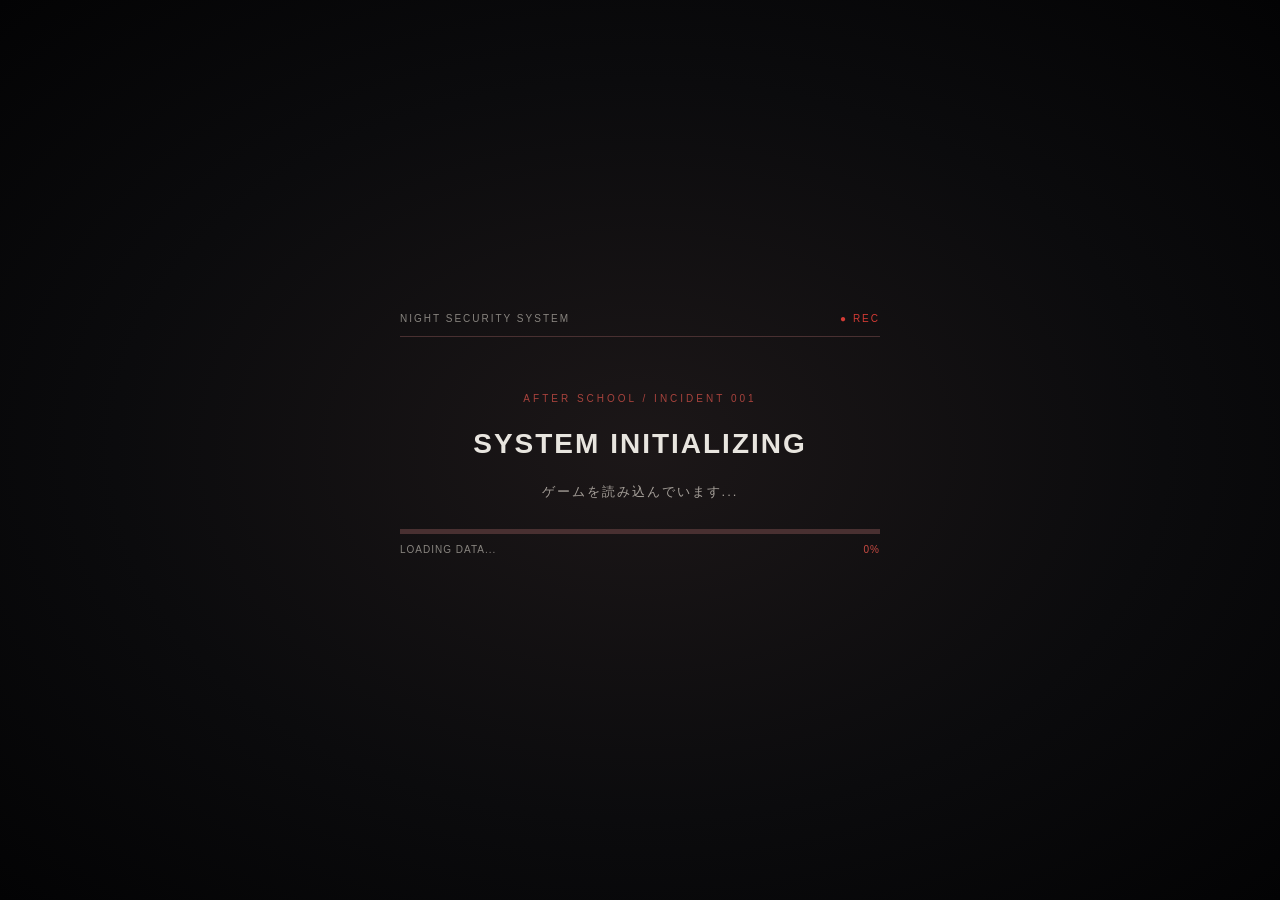
==== commit 64bfae09: "Add files via upload" ====
--- a/index.html
+++ b/index.html
@@ -4,18 +4,158 @@
   <meta charset="UTF-8">
   <meta name="viewport" content="width=device-width, initial-scale=1.0">
   <title>音楽室からの完退</title>
-  <link rel="stylesheet" href="css/base.css">
-<link rel="stylesheet" href="css/title.css">
-<link rel="stylesheet" href="css/game.css">
-<link rel="stylesheet" href="css/equipment.css">
-<link rel="stylesheet" href="css/player.css">
-<link rel="stylesheet" href="css/events.css">
+  <style id="loading-style">
+  html, body {
+    margin: 0;
+    width: 100%;
+    min-height: 100%;
+    background: #030304;
+  }
+
+  #loading-screen {
+    position: fixed;
+    inset: 0;
+    z-index: 20000;
+
+    display: flex;
+    align-items: center;
+    justify-content: center;
+
+    box-sizing: border-box;
+    padding: 24px;
+
+    background:
+      radial-gradient(
+        ellipse at center,
+        #1c1718 0%,
+        #0b0b0d 58%,
+        #030304 100%
+      );
+
+    color: #e8e5df;
+    font-family: sans-serif;
+  }
+
+  .loading-content {
+    width: 100%;
+    max-width: 480px;
+  }
+
+  .loading-header {
+    display: flex;
+    justify-content: space-between;
+
+    padding-bottom: 12px;
+    border-bottom: 1px solid #493031;
+
+    color: #88847f;
+    font-size: 10px;
+    letter-spacing: 2px;
+  }
+
+  .loading-rec {
+    color: #d33b35;
+  }
+
+  .loading-main {
+    padding: 46px 0 32px;
+    text-align: center;
+  }
+
+  .loading-main h1 {
+    font-size: clamp(20px, 6vw, 28px);
+    letter-spacing: 2px;
+  }
+
+  .loading-incident {
+    color: #a8433d;
+    font-size: 10px;
+    letter-spacing: 3px;
+  }
+
+  .loading-message {
+    color: #a6a09a;
+    font-size: 13px;
+    letter-spacing: 2px;
+  }
+
+  .loading-bar {
+    width: 100%;
+    height: 5px;
+    margin-top: 28px;
+    background: #493031;
+  }
+
+  #loading-progress {
+    width: 0%;
+    height: 100%;
+    background: #c94b43;
+    transition: width 0.2s;
+  }
+
+  .loading-status {
+    display: flex;
+    justify-content: space-between;
+    margin-top: 10px;
+
+    color: #88847f;
+    font-size: 10px;
+    letter-spacing: 1px;
+  }
+
+  #loading-percent {
+    color: #c94b43;
+  }
+  </style>
 </head>
+
 <body>
 
-  <!-- タイトル画面 -->
+  <!-- ========================
+     ロード画面
+========================= -->
+<section id="loading-screen">
+
+  <div class="loading-content">
+
+    <div class="loading-header">
+      <span>NIGHT SECURITY SYSTEM</span>
+      <span class="loading-rec">● REC</span>
+    </div>
+
+    <div class="loading-main">
+
+      <p class="loading-incident">
+        AFTER SCHOOL / INCIDENT 001
+      </p>
+
+      <h1>SYSTEM INITIALIZING</h1>
+
+      <p class="loading-message">
+        ゲームを読み込んでいます...
+      </p>
+
+      <div class="loading-bar">
+        <div id="loading-progress"></div>
+      </div>
+
+      <div class="loading-status">
+        <span>LOADING DATA...</span>
+        <span id="loading-percent">0%</span>
+      </div>
+
+    </div>
+
+  </div>
+
+</section>
+
+  <!-- ========================
+       タイトル画面
+  ========================= -->
   <section id="title-screen">
     <div class="title-content">
+
       <div class="security-header">
         <span>NIGHT SECURITY SYSTEM</span>
         <span class="rec">● REC</span>
@@ -33,15 +173,21 @@
       <button id="to-instructions-button" data-i18n="start">
         START GAME
       </button>
-      <button id="settings-button">SETTINGS</button>
-
-      <p class="version">VER.0.2.0 β</p>
+
+      <button id="settings-button">
+        SETTINGS
+      </button>
+
+      <p class="version">VER.0.3.0 β</p>
     </div>
   </section>
 
-  <!-- 操作説明画面 -->
+  <!-- ========================
+       操作説明画面
+  ========================= -->
   <section id="instructions-screen" style="display:none">
     <div class="title-content">
+
       <div class="security-header">
         <span data-i18n="briefing">MISSION BRIEFING</span>
         <span class="rec">● REC</span>
@@ -63,25 +209,87 @@
         <p data-i18n="moveHelp">◀ ▶：移動</p>
         <p data-i18n="inspectHelp">調べる：設備の不備を確認</p>
         <p data-i18n="fixHelp">不備を直す：見つけた不備を修正</p>
-        <p data-i18n="goalHelp">目標：すべての不備を解消して玄関へ</p>
-      </div>
-
-      <button id="start-button" data-i18n="begin">
-        ▶ GAME START
-      </button>
-      <p class="version">VER.0.2.0 β / GOOD LUCK</p>
+        <p data-i18n="goalHelp">
+          目標：すべての不備を解消して玄関へ
+        </p>
+      </div>
+
+      <button id="start-button" data-i18n="chooseActivity">
+        ▶ 活動内容を選択
+      </button>
+
+      <p class="version">VER.0.3.0 β / GOOD LUCK</p>
     </div>
   </section>
 
-  <!-- 設定画面 -->
+  <!-- ========================
+       活動内容選択画面
+  ========================= -->
+  <section id="activity-screen" style="display:none">
+    <div class="title-content">
+
+      <div class="security-header">
+        <span data-i18n="activityHeader">TODAY'S PRACTICE</span>
+        <span class="rec">● REC</span>
+      </div>
+
+      <div class="title-main">
+        <p class="incident">MISSION 001 / ACTIVITY</p>
+        <h1 data-i18n="activityTitle">今日の活動</h1>
+        <p class="subtitle" data-i18n="activitySubtitle">
+          今日の活動内容を選択してください。
+        </p>
+        <div class="red-line"></div>
+      </div>
+
+      <div class="activity-options">
+
+        <button class="activity-choice selected"
+                data-activity="ensemble">
+          <span data-i18n="ensembleName">合奏</span>
+          <small data-i18n="ensembleDescription">
+            教室の不備が少ない / 音楽室の復元あり
+          </small>
+        </button>
+
+        <button class="activity-choice"
+                data-activity="section">
+          <span data-i18n="sectionName">パート練習</span>
+          <small data-i18n="sectionDescription">
+            教室の不備が多い
+          </small>
+        </button>
+
+        <button class="activity-choice"
+                data-activity="individual">
+          <span data-i18n="individualName">個人練習</span>
+          <small data-i18n="individualDescription">
+            鍵当番が発生しやすい
+          </small>
+        </button>
+
+      </div>
+
+      <button id="start-game-button" data-i18n="confirmActivity">
+        ▶ この活動で開始
+      </button>
+
+    </div>
+  </section>
+
+  <!-- ========================
+       設定画面
+  ========================= -->
   <section id="settings-screen" style="display:none">
     <div class="title-content">
+
       <div class="security-header">
         <span>NIGHT SECURITY SYSTEM</span>
         <span class="rec">● REC</span>
       </div>
 
       <h1>SETTINGS</h1>
+
       <p data-i18n="languageLabel">LANGUAGE / 言語</p>
 
       <div class="language-buttons">
@@ -90,109 +298,472 @@
       </div>
 
       <p id="language-status"></p>
+
       <button id="back-to-title-button" data-i18n="back">
         BACK
       </button>
+
     </div>
   </section>
 
-  <!-- ゲーム本編 -->
+  <!-- ========================
+       ゲーム本編
+  ========================= -->
   <main class="game">
-    <div id="timer">残り時間：05:00</div>
+
+    <!-- タイマー・メッセージ -->
+    <div id="timer" hidden>残り時間：00:00</div>
+
     <p id="message" data-i18n="initialMessage">
       音楽室。設備を確認して、完退を目指そう。
     </p>
 
-    <!-- 教室 -->
+    <!-- ゲーム画面共通レイヤー -->
+    <div id="game-viewport">
+
+    <!-- 共通照明レイヤー -->
+      <div id="lighting-layer" hidden>
+  <svg id="flashlight-svg" aria-hidden="true">
+    <defs>
+      <mask
+        id="flashlight-mask"
+        maskUnits="userSpaceOnUse"
+      >
+        <rect
+          x="0"
+          y="0"
+          width="100%"
+          height="100%"
+          fill="white"
+        />
+        <path
+          id="flashlight-cutout"
+          fill="black"
+          d=""
+        />
+      </mask>
+    </defs>
+
+    <rect
+  id="dark-area"
+  fill="black"
+  fill-opacity="0.90"
+  mask="url(#flashlight-mask)"
+    />
+  </svg>
+    </div>
+      
+    <!-- アイテム欄 -->
+    <div id="inventory" hidden>
+    <div id="inventory-slots"></div>
+    </div>
+
+    <!-- ========================
+     タスク一覧
+========================= -->
+<div id="task-panel">
+
+  <!-- 折りたたみボタン -->
+  <button id="task-toggle">
+    <span>TASK</span>
+    <span id="task-progress">0 / 0</span>
+    <span id="task-arrow">▼</span>
+  </button>
+
+  <!-- タスク詳細 -->
+  
+<div id="task-list" hidden>
+
+  <!-- 通常タスク・イベントタスク -->
+  <div id="task-details">
+    <div class="task-category">
+      通常タスク
+    </div>
+    <div id="normal-task-list"></div>
+
+    <div class="task-category">
+      イベントタスク
+    </div>
+    <div id="event-task-list"></div>
+  </div>
+
+  <!-- 全タスク完了後 -->
+  <div id="task-exit" hidden>
+    <div class="task-item">
+      <span>○</span>
+      <span>玄関を出て完退</span>
+    </div>
+  </div>
+
+</div>
+
+    </div>
+
+    <!-- ========================
+         音楽室・普通教室
+    ========================= -->
     <div class="room music-room" id="room">
+
       <div class="equipment window" id="window">
-        <img id="window-image"
-             src="assets/window_open.png" alt="開いている窓">
+        <img
+          id="window-image"
+          src="assets/window_open.png"
+          alt="開いている窓"
+        >
       </div>
 
       <div class="equipment light" id="light">
-        <img id="light-image"
-             src="assets/light.png" alt="電気">
+        <img
+          id="light-image"
+          src="assets/light.png"
+          alt="電気"
+        >
       </div>
 
       <div class="desk" id="desk">
-        <img id="desk-image"
-             src="assets/desk_false.png" alt="机と椅子">
+        <img
+          id="desk-image"
+          src="assets/desk_false.png"
+          alt="机と椅子"
+        >
+      </div>
+
+      <!-- 楽器置き場（仮オブジェクト） -->
+      <div class="music-object" id="instrument-storage">
+      <span>楽器置き場</span>
       </div>
 
       <div class="player" id="player">
         <img src="assets/player.png" alt="プレイヤー">
       </div>
-    </div>
-
-    <!-- 廊下 -->
+
+    </div>
+
+    <!-- ========================
+         本廊下
+    ========================= -->
     <div id="hallway-scene" hidden>
       <div id="hallway-viewport">
         <div id="hallway-world">
+
+          <!-- 玄関 -->
           <div class="entrance" id="entrance">
             <span data-i18n="entrance">玄関</span>
           </div>
 
+          <!-- 普通教室 -->
           <div class="hall-door" style="left:250px">
             <span data-i18n="classroom1">普通教室1</span>
           </div>
+
           <div class="hall-door" style="left:600px">
             <span data-i18n="classroom2">普通教室2</span>
           </div>
+
           <div class="hall-door" style="left:950px">
             <span data-i18n="classroom3">普通教室3</span>
           </div>
 
-  <!-- 管理員さん -->
-  <div id="administrator">
-  <img src="assets/administrator.png" alt="管理員さん">
-  <span id="administrator-warning" hidden>見つかった！</span>
+          <!-- 分岐廊下への入口 -->
+          <div
+            class="hall-door"
+            id="branch-hallway-door"
+            style="left:1260px"
+          >
+            <span data-i18n="branchHallway">分岐廊下</span>
+          </div>
+
+          <!-- 管理員さん -->
+          <div id="administrator">
+            <img
+              src="assets/administrator.png"
+              alt="管理員さん"
+            >
+
+            <span id="administrator-warning" hidden>
+              見つかった！
+            </span>
+          </div>
+
+          <!-- プレイヤー -->
+          <div class="player" id="hall-player">
+            <img src="assets/player.png" alt="プレイヤー">
+          </div>
+
+        </div>
+      </div>
+    </div>
+
+    <!-- ========================
+         分岐廊下
+    ========================= -->
+    <div id="branch-hallway-scene" hidden>
+      <div id="branch-hallway-viewport">
+        <div id="branch-hallway-world">
+
+          <!-- 職員玄関 -->
+          <div
+            class="branch-door"
+            id="staff-entrance-door"
+          >
+            <span data-i18n="staffEntrance">
+              職員玄関
+            </span>
+          </div>
+
+          <!-- 事務室 -->
+          <div
+            class="branch-door"
+            id="staff-office-door"
+          >
+            <span data-i18n="staffOffice">
+              事務室
+            </span>
+          </div>
+
+          <!-- プレイヤー -->
+          <div class="player" id="branch-hall-player">
+            <img src="assets/player.png" alt="プレイヤー">
+          </div>
+
+        </div>
+      </div>
+    </div>
+
+    <!-- ========================
+         職員玄関
+    ========================= -->
+    <div id="staff-entrance-scene" hidden>
+      <div id="staff-entrance-viewport">
+        <div id="staff-entrance-world">
+
+          <div class="player" id="staff-entrance-player">
+            <img src="assets/player.png" alt="プレイヤー">
+          </div>
+
+        </div>
+      </div>
+    </div>
+
+    <!-- ========================
+         事務室
+    ========================= -->
+    <div id="staff-office-scene" hidden>
+      <div id="staff-office-viewport">
+      <div id="staff-office-world">
+
+    <!-- 鍵保管キャビネット -->
+    <div id="staff-office-key-cabinet">
+    <span>鍵保管庫</span>
+    <div class="key-cabinet-hooks">
+      <span>●</span>
+      <span>●</span>
+      <span>●</span>
+      <span>●</span>
+    </div>
   </div>
 
-  <div id="hall-player">
+  <!-- 事務机 -->
+  <div id="staff-office-desk">
+    <span data-i18n="officeDesk">事務机</span>
+  </div>
+
+  <!-- プレイヤー -->
+  <div class="player" id="staff-office-player">
   <img src="assets/player.png" alt="プレイヤー">
   </div>
+    </div>
+    </div>
+    </div>
+      
+<!-- ========================
+     鍵返却パズル
+========================= -->
+<div id="key-puzzle-screen" hidden>
+
+  <div class="key-puzzle-panel">
+
+    <div class="key-puzzle-header">
+      <span>KEY RETURN SYSTEM</span>
+      <span>SECURITY CHECK</span>
+    </div>
+
+    <h2 data-i18n="keyPuzzleTitle">
+      鍵の返却
+    </h2>
+
+    <p data-i18n="keyPuzzleDescription">
+      鍵を正しいフックに戻してください。
+    </p>
+
+    <!-- 鍵を置く場所 -->
+    <div class="key-puzzle-hooks">
+      <button class="key-hook" data-hook="1">①</button>
+      <button class="key-hook" data-hook="2">②</button>
+      <button class="key-hook" data-hook="3">③</button>
+      <button class="key-hook" data-hook="4">④</button>
+    </div>
+
+    <!-- 返却する鍵 -->
+    <div class="key-puzzle-items">
+
+      <div class="key-puzzle-item" data-key="1">
+        🔑 <span>①</span>
+      </div>
+
+      <div class="key-puzzle-item" data-key="2">
+        🔑 <span>②</span>
+      </div>
+
+      <div class="key-puzzle-item" data-key="3">
+        🔑 <span>③</span>
+      </div>
+
+      <div class="key-puzzle-item" data-key="4">
+        🔑 <span>④</span>
+      </div>
+
+    </div>
+
+    <p id="key-puzzle-message">
+      鍵を正しい場所に戻そう。
+    </p>
+
   </div>
+
+</div>
+
+    <!-- ========================
+         エリア移動ボタン
+    ========================= -->
+    <div class="area-controls">
+
+      <button
+        id="enter-hallway"
+        data-i18n="toHallway"
+      >
+        廊下へ出る
+      </button>
+
+      <button
+        id="enter-classroom"
+        hidden
+        data-i18n="enterClassroom"
+      >
+        教室に入る
+      </button>
+
+      <button
+        id="enter-branch-hallway"
+        hidden
+        data-i18n="enterBranchHallway"
+      >
+        分岐廊下に入る
+      </button>
+
+      <button id="enter-staff-office" hidden data-i18n="enterStaffOffice">
+      事務室に入る
+      </button>
+      <button id="return-to-branch-hallway" hidden data-i18n="returnToBranchHallway">
+      管理棟へ戻る
+     </button>
+
+      <button
+        id="return-to-hallway-button"
+        hidden
+        data-i18n="returnToHallway"
+      >
+        本廊下に戻る
+      </button>
+
+      <button
+        id="exit-school-button"
+        hidden
+        data-i18n="exitSchool"
+      >
+        玄関から完退する
+      </button>
+
+      <button
+        id="restart-button"
+        hidden
+        data-i18n="restart"
+      >
+        もう一度プレイ
+      </button>
+
+    </div>
+
+    <!-- ========================
+         移動ボタン
+    ========================= -->
+    <div class="controls">
+
+      <button id="left-button" data-i18n="left">
+        ◀ 左
+      </button>
+
+      <button id="right-button" data-i18n="right">
+        右 ▶
+      </button>
+
+    </div>
+
+    <!-- ========================
+         設備操作
+    ========================= -->
+    <div class="equipment-controls">
+
+  <button
+    id="inspect-button"
+    class="inspect"
+    data-i18n="inspect"
+  >
+    調べる
+  </button>
+
+  <button
+    id="fix-button"
+    class="fix"
+    hidden
+    data-i18n="fix"
+  >
+    不備を直す
+  </button>
+
+  <button
+    id="return-key-button"
+    class="fix"
+    hidden
+  >
+    鍵を返却する
+  </button>
+
+    <button
+    id="cleanup-instruments-button"
+    class="fix"
+    hidden
+  >
+    楽器を片付ける
+    </button>
+
+    <button
+  id="restore-music-room-button"
+  class="fix"
+  hidden
+  >
+  音楽室を復元する
+    </button>
+
+    </div>
+    <p id="result"></p>   
   </div>
-  </div>
-
-    <!-- エリア移動 -->
-    <div class="area-controls">
-      <button id="enter-hallway" data-i18n="toHallway">
-        廊下へ出る
-      </button>
-      <button id="enter-classroom" hidden data-i18n="enterClassroom">
-        教室に入る
-      </button>
-      <button id="exit-school-button" hidden data-i18n="exitSchool">
-        玄関から完退する
-      </button>
-      <button id="restart-button" hidden data-i18n="restart">
-        もう一度プレイ
-      </button>
-    </div>
-
-    <!-- 移動 -->
-    <div class="controls">
-      <button id="left-button" data-i18n="left">◀ 左</button>
-      <button id="right-button" data-i18n="right">右 ▶</button>
-    </div>
-
-    <button id="inspect-button" class="inspect" data-i18n="inspect">
-      調べる
-    </button>
-    <button id="fix-button" class="fix" hidden data-i18n="fix">
-      不備を直す
-    </button>
-
-    <p id="result"></p>
   </main>
-  <script src="js/main.js"></script>
-<script src="js/player.js"></script>
-<script src="js/rooms.js"></script>
-<script src="js/equipment.js"></script>
-<script src="js/game.js"></script>
-<script src="js/ui.js"></script>
-<script src="js/administrator.js"></script>
+
+  <!-- ========================
+       JavaScript
+  ========================= -->
+  <script src="js/index.js"></script>
+
 </body>
-</html>
+</html>
